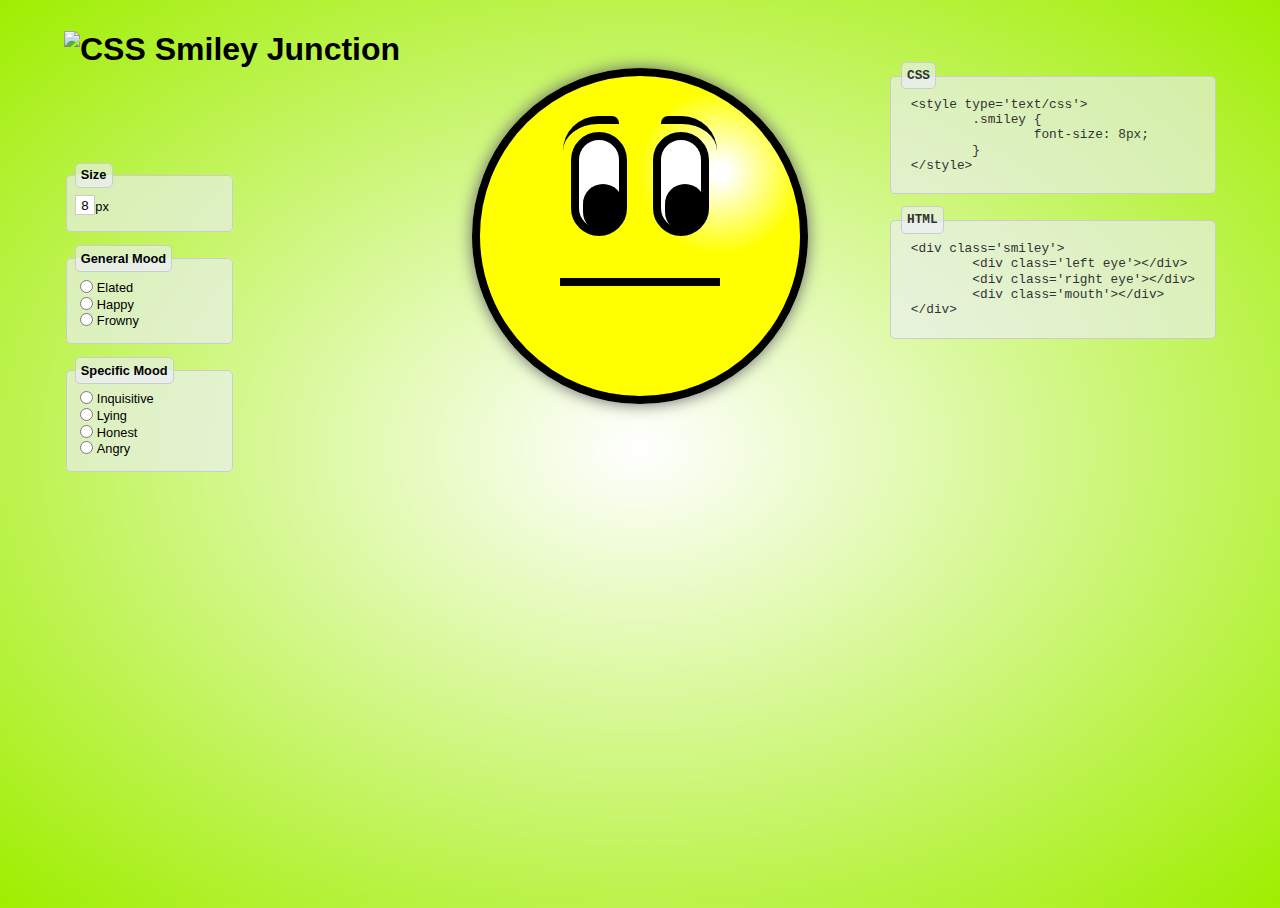
==== index.html @ 4c804ae4 "potential logo" ====
<!DOCTYPE html>
<html>
<head>

	<title>Smiley faces | wawjr3d</title>

	<meta charset="UTF-8" />
	<meta name="description" content="smileys" />
	<meta name="keywords" content="wawjr3d,@wawjr3d,#csssmileyjunction,csssmileyjunction" />
	<meta name="author" content="wawjr3d" /> 
	<link rel="canonical" href="http://www.csssmileyjunction.com/"> 
	<link rel="icon" type="image/png" href="/favicon.png">
	
	<meta name="description" content="All the smileys" />
	<meta name="keywords" content="wawjr3d, smiley, frowny, frowny face, css3" />

	<link href="/css/smileys.css" type="text/css" rel="stylesheet">
	<link href="/css/csssmileyjunction.css" type="text/css" rel="stylesheet">
</head>
<body>
	<h1><img src="/images/smiley-junction.jpg" alt="CSS Smiley Junction"></h1>

	<form class="pick-a-smiley">
		
		<fieldset class="size">
			<legend>Size</legend>
			<input type="text" name="size" value="8">px
		</fieldset>
		
		<fieldset>
			<legend>General Mood</legend>
			<input type="radio" id="mood-elated" name="mood" value="elated">
			<label for="mood-elated">Elated</label>
							
			<input type="radio" id="mood-happy" name="mood" value="happy">
			<label for="mood-happy">Happy</label>
			
			<input type="radio" id="mood-frowny" name="mood" value="frowny">
			<label for="mood-frowny">Frowny</label>
		</fieldset>
		
		<fieldset>
			<legend>Specific Mood</legend>
			
			<input type="radio" id="specific-inquisitive" name="specific" value="inquisitive">
			<label for="specific-inquisitive">Inquisitive</label>
			
			<input type="radio" id="specific-lying" name="specific" value="lying">
			<label for="specific-lying">Lying</label>
			
			<input type="radio" id="specific-honest" name="specific" value="honest">
			<label for="specific-honest">Honest</label>
			
			<input type="radio" id="specific-angry" name="specific" value="angry">
			<label for="specific-angry">Angry</label>
		</fieldset>
	</form>
	
	<div class="smiley">
		<div class="left eye"></div>
		<div class="right eye"></div>
		<div class="mouth"></div>
	</div>
	
	<div class="output">
		<pre class="css code"></pre>
		<pre class="html code"></pre>
	</div>

	<script type="text/javascript" src="/js/jquery-1.7.1.min.js"></script>
	<script type="text/javascript" src="/js/smileys.js"></script>
</body>
</html>
---- css/smileys.css ----
.smiley {
	display: inline-block;
	overflow: hidden;
	background: yellow;
	background: -webkit-radial-gradient(75% 30%, circle, #fff 1em, yellow 25%);
	background: -moz-radial-gradient(75% 30%, circle, #fff 1em, yellow 25%);
	font-size: 5px;
	text-align: center; 
	width: 40em;
	height: 40em;
	border: solid 1em #000;
	margin: auto;
	border-radius: 25em;
	-moz-box-shadow: 0 0 2em #666;
	-webkit-box-shadow: 0 0 2em #666;
	box-shadow: 0 0 2em #666;
}

.smiley * {
	display: inline-block;
}

.smiley .eye {
	position: relative;
	background: #FFF;
	color: #000;
	font: bold 1em/11em arial;
	width: 5em;
	height: 11em;
	margin-top: 7em;
	border: solid 1em #000;
	border-radius: 20em;
}

.smiley .eye:before {
	content: "eyebrow";
	position: absolute;
	top: -3em;
	overflow: hidden;
	background: transparent;
	color: #FFF;
	text-indent: -999em;
	width: 7em;
	height: 11em;
	border-top: solid 1em #000;
	border-radius: 20em;
}

.smiley .eye:after {
	content: "cornea";
	position: absolute;
	bottom: -.5em;
	left: .5em;
	overflow: hidden;
	background: #000;
	color: #000;
	text-indent: -999em;
	width: 5em;
	height: 5em;
	border-top: solid 1em #000;
	border-radius: 20em;
}

.smiley .left.eye {
	margin-right: 1.5em;
	margin-left: 11em;
}

.smiley .left.eye:before {
	left: -2em;
	border-radius: 25em 5em 20em 20em;
}

.smiley .right.eye {
	margin-left: 1.5em;
	margin-right: 11em;
}

.smiley .right.eye:before {
	right: -2em;
	border-radius: 5em 25em 20em 20em;
}

.smiley .mouth {
	width: 20em;
	height: 20em;
	margin-top: 5em;
	border-top: solid 1em #000;
}

.elated .mouth { 
	position: relative;
	overflow: hidden;
	width: 25em;
	height: 25em;
	margin-top: 2em;
	border-top: solid .5em #000;
}

.elated .mouth:after {
	content: " "; 
	position: absolute;
	top: -50%;
	left: 0;
	overflow: hidden;
	background: #ffffff; /* Old browsers */
	/* IE9 SVG, needs conditional override of 'filter' to 'none' */
	background: url([data-uri]);
	background: -moz-linear-gradient(left,  #ffffff 0%, #ffffff 4%, #000000 5%, #ffffff 6%, #ffffff 14%, #000000 15%, #ffffff 16%, #ffffff 24%, #000000 25%, #ffffff 26%, #ffffff 34%, #000000 35%, #ffffff 36%, #ffffff 44%, #000000 45%, #ffffff 46%, #ffffff 54%, #000000 55%, #ffffff 56%, #ffffff 64%, #000000 65%, #ffffff 66%, #ffffff 74%, #000000 75%, #ffffff 76%, #ffffff 84%, #000000 85%, #ffffff 86%, #ffffff 94%, #000000 95%, #ffffff 96%, #ffffff 100%); /* FF3.6+ */
	background: -webkit-gradient(linear, left top, right top, color-stop(0%,#ffffff), color-stop(4%,#ffffff), color-stop(5%,#000000), color-stop(6%,#ffffff), color-stop(14%,#ffffff), color-stop(15%,#000000), color-stop(16%,#ffffff), color-stop(24%,#ffffff), color-stop(25%,#000000), color-stop(26%,#ffffff), color-stop(34%,#ffffff), color-stop(35%,#000000), color-stop(36%,#ffffff), color-stop(44%,#ffffff), color-stop(45%,#000000), color-stop(46%,#ffffff), color-stop(54%,#ffffff), color-stop(55%,#000000), color-stop(56%,#ffffff), color-stop(64%,#ffffff), color-stop(65%,#000000), color-stop(66%,#ffffff), color-stop(74%,#ffffff), color-stop(75%,#000000), color-stop(76%,#ffffff), color-stop(84%,#ffffff), color-stop(85%,#000000), color-stop(86%,#ffffff), color-stop(94%,#ffffff), color-stop(95%,#000000), color-stop(96%,#ffffff), color-stop(100%,#ffffff)); /* Chrome,Safari4+ */
	background: -webkit-linear-gradient(left,  #ffffff 0%,#ffffff 4%,#000000 5%,#ffffff 6%,#ffffff 14%,#000000 15%,#ffffff 16%,#ffffff 24%,#000000 25%,#ffffff 26%,#ffffff 34%,#000000 35%,#ffffff 36%,#ffffff 44%,#000000 45%,#ffffff 46%,#ffffff 54%,#000000 55%,#ffffff 56%,#ffffff 64%,#000000 65%,#ffffff 66%,#ffffff 74%,#000000 75%,#ffffff 76%,#ffffff 84%,#000000 85%,#ffffff 86%,#ffffff 94%,#000000 95%,#ffffff 96%,#ffffff 100%); /* Chrome10+,Safari5.1+ */
	background: -o-linear-gradient(left,  #ffffff 0%,#ffffff 4%,#000000 5%,#ffffff 6%,#ffffff 14%,#000000 15%,#ffffff 16%,#ffffff 24%,#000000 25%,#ffffff 26%,#ffffff 34%,#000000 35%,#ffffff 36%,#ffffff 44%,#000000 45%,#ffffff 46%,#ffffff 54%,#000000 55%,#ffffff 56%,#ffffff 64%,#000000 65%,#ffffff 66%,#ffffff 74%,#000000 75%,#ffffff 76%,#ffffff 84%,#000000 85%,#ffffff 86%,#ffffff 94%,#000000 95%,#ffffff 96%,#ffffff 100%); /* Opera 11.10+ */
	background: -ms-linear-gradient(left,  #ffffff 0%,#ffffff 4%,#000000 5%,#ffffff 6%,#ffffff 14%,#000000 15%,#ffffff 16%,#ffffff 24%,#000000 25%,#ffffff 26%,#ffffff 34%,#000000 35%,#ffffff 36%,#ffffff 44%,#000000 45%,#ffffff 46%,#ffffff 54%,#000000 55%,#ffffff 56%,#ffffff 64%,#000000 65%,#ffffff 66%,#ffffff 74%,#000000 75%,#ffffff 76%,#ffffff 84%,#000000 85%,#ffffff 86%,#ffffff 94%,#000000 95%,#ffffff 96%,#ffffff 100%); /* IE10+ */
	background: linear-gradient(left,  #ffffff 0%,#ffffff 4%,#000000 5%,#ffffff 6%,#ffffff 14%,#000000 15%,#ffffff 16%,#ffffff 24%,#000000 25%,#ffffff 26%,#ffffff 34%,#000000 35%,#ffffff 36%,#ffffff 44%,#000000 45%,#ffffff 46%,#ffffff 54%,#000000 55%,#ffffff 56%,#ffffff 64%,#000000 65%,#ffffff 66%,#ffffff 74%,#000000 75%,#ffffff 76%,#ffffff 84%,#000000 85%,#ffffff 86%,#ffffff 94%,#000000 95%,#ffffff 96%,#ffffff 100%); /* W3C */
	word-spacing: 2em;
	text-align: center;
	width: 100%;
	height: 80%;
	padding-top: 20%;
	border-bottom: solid .5em #000;
	border-radius: 20em;
}

.happy .mouth:before {
	content: "left dimple";
	position: absolute;
	bottom: 25%;
	left: -1.5em;
	text-indent: -9999em;
	width: 4em;
	height: 3em;
	border-top: solid .5em #000;
	-ms-transform: rotate(-20deg);
	-moz-transform: rotate(-20deg);
	-webkit-transform: rotate(-20deg);
	transform: rotate(-20deg);
}

.happy .mouth {
	position: relative;
	width: 21em;
	height: 20em;
	margin-top: -9em;
	border-top: 0 none;
	border-bottom: solid 1em #000;
	border-radius: 25em;
}

.happy .mouth:after {
	content: "right dimple";
	position: absolute;
	bottom: 25%;
	right: -1.5em; 
	text-indent: -9999em;
	width: 4em;
	height: 3em;
	border-top: solid .5em #000;
	-ms-transform: rotate(20deg);
	-moz-transform: rotate(20deg);
	-webkit-transform: rotate(20deg);
	transform: rotate(20deg);
}

.frowny .mouth {
	width: 20em;
	height: 20em;
	margin-top: 5em;
	border-top: solid 1em #000;
	border-radius: 5em 8em 8em;
}

.inquisitive .left.eye:before {
	top: -6em;	
}

.lying .eye:after {
	top: -.5em;
}

.honest .eye:after {
	left: -.5em;
	right: auto;
}

.angry .left.eye:before {
	-ms-transform: rotate(10deg);
	-moz-transform: rotate(10deg);
	-webkit-transform: rotate(10deg);
	transform: rotate(10deg);
	border-radius: 0;
}

.angry .right.eye:before {
	-ms-transform: rotate(-10deg);
	-moz-transform: rotate(-10deg);
	-webkit-transform: rotate(-10deg);
	transform: rotate(-10deg);
	border-radius: 0;
}
---- css/csssmileyjunction.css ----
body,
html {
	height: 100%;	
}

body {
	background: #ffffff; /* Old browsers */
	/* IE9 SVG, needs conditional override of 'filter' to 'none' */
	background: url([data-uri]);
	background: -moz-radial-gradient(center, ellipse cover,  #ffffff 0%, #9fee00 100%); /* FF3.6+ */
	background: -webkit-gradient(radial, center center, 0px, center center, 100%, color-stop(0%,#ffffff), color-stop(100%,#9fee00)); /* Chrome,Safari4+ */
	background: -webkit-radial-gradient(center, ellipse cover,  #ffffff 0%,#9fee00 100%); /* Chrome10+,Safari5.1+ */
	background: -o-radial-gradient(center, ellipse cover,  #ffffff 0%,#9fee00 100%); /* Opera 12+ */
	background: -ms-radial-gradient(center, ellipse cover,  #ffffff 0%,#9fee00 100%); /* IE10+ */
	background: radial-gradient(center, ellipse cover,  #ffffff 0%,#9fee00 100%); /* W3C */
	filter: progid:DXImageTransform.Microsoft.gradient( startColorstr='#ffffff', endColorstr='#9fee00',GradientType=1 ); /* IE6-8 fallback on horizontal gradient */
	font: normal 16px sans-serif;
	text-align: center;
}

h1 {
	position: absolute;
	top: 10px;
	left: 5%;
	z-index: 1;	
}

form {
	position: absolute;
	top: 150px;
	left: 5%;
	text-align: left;
	z-index: 1;
}

input {
	clear: left;
	float: left;	
}

input[type=radio] {
	margin: 0 0 0 .4em;
	padding: 0;
	cursor: pointer;
}

label {
	float: left;	
	line-height: 1.3em;
	padding-left: .3em;
	cursor: pointer;
}

fieldset,
legend,
pre,
pre:before {
	background: #EEF;
	background: rgba(238, 238, 255, .6);
	border: solid 1px #CCC;
	border-radius: 5px;
	-moz-transition: all .2s ease;
	-webkit-transition: all .2s ease;	
	transition: all .2s ease;
}

fieldset:hover,
fieldset:hover legend,
pre:hover,
pre:hover:before {
	background: rgba(238, 238, 255, .9);
}

fieldset {
	clear: left;
	float: left;
	font-size: .8em;
	width: 150px;
	padding: .6em .6em 1em;
	margin-top: 1em;
}

fieldset.size {
	line-height: 1.8em;	
}

fieldset.size legend {
	line-height: 1em;	
}

input[name=size] {
	display: inline-block;
	text-align: center;
	width: 1.2em;
	padding: .1em;
	border: solid 1px #CCC;
}

legend {
	font-weight: bold;
	padding: .4em;	
}

.smiley {
	display: block;	
	position: relative;
	top: 60px;
	margin: 0 auto;
	z-index: 0;
}

.output {
	position: absolute;
	top: 50px;
	right: 5%;
	text-align: left;
	z-index: 1;
}

pre {
	display: block;
	position: relative;
	color: #333;
	font-size: .8em;
	line-height: 1.2em;
	min-width: 220px;
	margin-top: 2em;
	padding: 20px;
}

pre:before {
	position: absolute;	
	top: -15px;
	left: 10px;
	font-weight: bold;
	padding: .4em;	
}

pre.css:before {
	content: "CSS";
}

pre.html:before {
	content: "HTML";
}
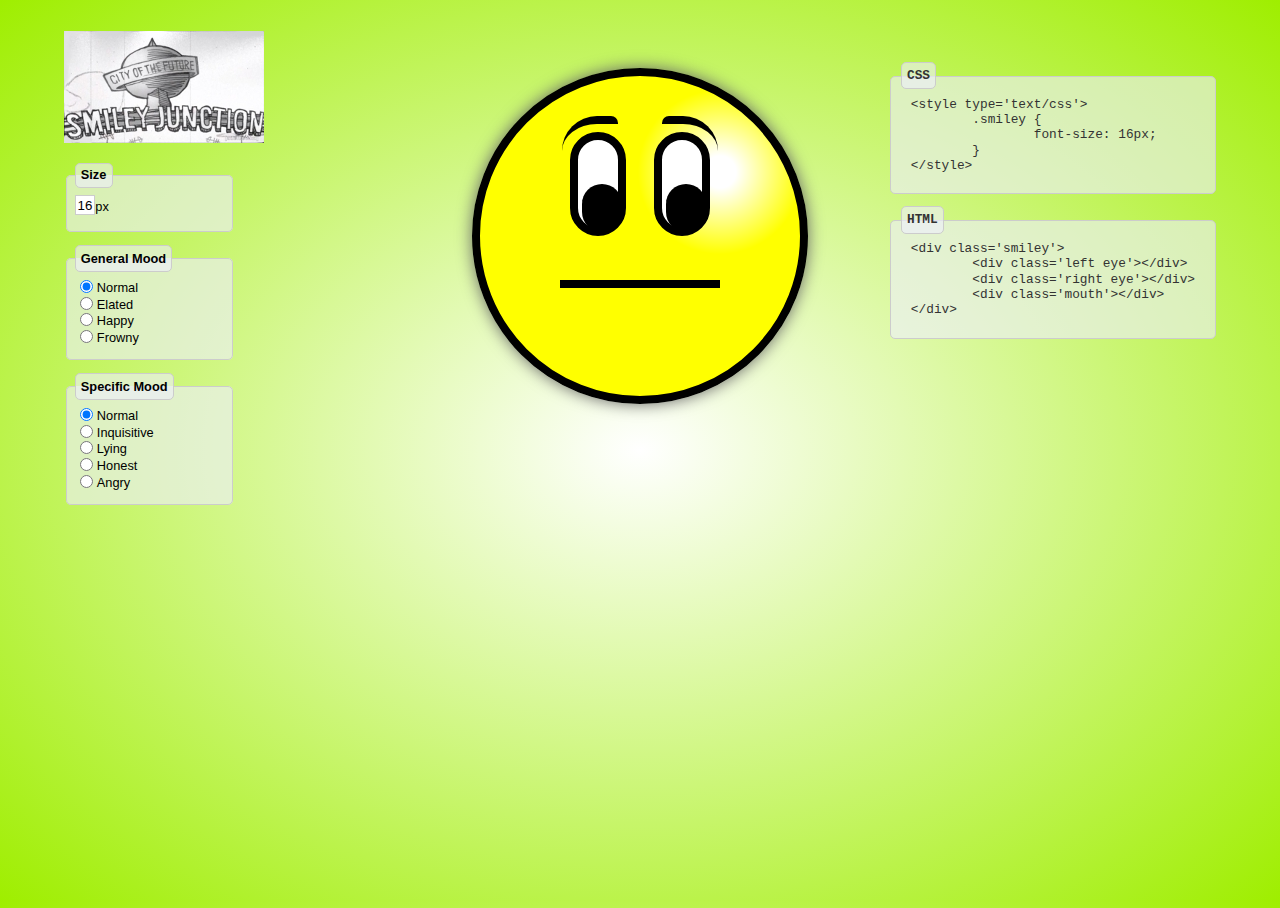
==== commit 2f1f26f2: "half the size of smileys, start a coming soon page" ====
--- a/index.html
+++ b/index.html
@@ -24,11 +24,14 @@
 		
 		<fieldset class="size">
 			<legend>Size</legend>
-			<input type="text" name="size" value="8">px
+			<input type="text" name="size" value="16">px
 		</fieldset>
 		
 		<fieldset>
 			<legend>General Mood</legend>
+			<input type="radio" id="mood-normal" name="mood" value="" checked="checked">
+			<label for="mood-normal">Normal</label>
+			
 			<input type="radio" id="mood-elated" name="mood" value="elated">
 			<label for="mood-elated">Elated</label>
 							
@@ -42,6 +45,9 @@
 		<fieldset>
 			<legend>Specific Mood</legend>
 			
+			<input type="radio" id="specific-normal" name="specific" value="" checked="checked">
+			<label for="specific-normal">Normal</label>
+						
 			<input type="radio" id="specific-inquisitive" name="specific" value="inquisitive">
 			<label for="specific-inquisitive">Inquisitive</label>
 			
--- a/css/smileys.css
+++ b/css/smileys.css
@@ -6,14 +6,14 @@
 	background: -moz-radial-gradient(75% 30%, circle, #fff 1em, yellow 25%);
 	font-size: 5px;
 	text-align: center; 
-	width: 40em;
-	height: 40em;
-	border: solid 1em #000;
+	width: 20em;
+	height: 20em;
+	border: solid .5em #000;
 	margin: auto;
-	border-radius: 25em;
-	-moz-box-shadow: 0 0 2em #666;
-	-webkit-box-shadow: 0 0 2em #666;
-	box-shadow: 0 0 2em #666;
+	border-radius: 12.5em;
+	-moz-box-shadow: 0 0 1em #666;
+	-webkit-box-shadow: 0 0 1em #666;
+	box-shadow: 0 0 1em #666;
 }
 
 .smiley * {
@@ -24,77 +24,78 @@
 	position: relative;
 	background: #FFF;
 	color: #000;
-	font: bold 1em/11em arial;
-	width: 5em;
-	height: 11em;
-	margin-top: 7em;
-	border: solid 1em #000;
-	border-radius: 20em;
+	font: bold 1em/5.5em arial;
+	width: 2.5em;
+	height: 5.5em;
+	margin-top: 3.5em;
+	border: solid .5em #000;
+	border-radius: 10em;
 }
 
 .smiley .eye:before {
 	content: "eyebrow";
 	position: absolute;
-	top: -3em;
+	top: -1.5em;
 	overflow: hidden;
 	background: transparent;
 	color: #FFF;
 	text-indent: -999em;
-	width: 7em;
-	height: 11em;
-	border-top: solid 1em #000;
-	border-radius: 20em;
+	width: 3.5em;
+	height: 5.5em;
+	border-top: solid .5em #000;
+	border-radius: 10em;
 }
 
 .smiley .eye:after {
 	content: "cornea";
 	position: absolute;
-	bottom: -.5em;
-	left: .5em;
+	bottom: -.25em;
+	left: .25em;
 	overflow: hidden;
 	background: #000;
 	color: #000;
 	text-indent: -999em;
-	width: 5em;
-	height: 5em;
-	border-top: solid 1em #000;
-	border-radius: 20em;
+	width: 2.5em;
+	height: 2.5em;
+	border-top: solid .5em #000;
+	border-radius: 10em;
 }
 
 .smiley .left.eye {
-	margin-right: 1.5em;
-	margin-left: 11em;
+	margin-right: .75em;
+	margin-left: 5.5em;
 }
 
 .smiley .left.eye:before {
-	left: -2em;
-	border-radius: 25em 5em 20em 20em;
+	left: -1em;
+	border-radius: 12.5em 2.5em 10em 10em;
 }
 
 .smiley .right.eye {
-	margin-left: 1.5em;
-	margin-right: 11em;
+	margin-left: .75em;
+	margin-right: 5.5em;
 }
 
 .smiley .right.eye:before {
-	right: -2em;
-	border-radius: 5em 25em 20em 20em;
+	right: -1em;
+	border-radius: 2.5em 12.5em 10em 10em;
 }
 
 .smiley .mouth {
-	width: 20em;
-	height: 20em;
-	margin-top: 5em;
-	border-top: solid 1em #000;
+	line-height: .5em;
+	width: 10em;
+	height: 10em;
+	margin-top: 2.5em;
+	border-top: solid .5em #000;
 }
 
 .elated .mouth { 
 	position: relative;
 	overflow: hidden;
-	width: 25em;
-	height: 25em;
-	margin-top: 2em;
-	border-top: solid .5em #000;
+	width: 12.5em;
+	height: 12.5em;
+	margin-top: 1em;
+	border-top: solid .25em #000;
 }
 
 .elated .mouth:after {
@@ -112,24 +113,24 @@
 	background: -o-linear-gradient(left,  #ffffff 0%,#ffffff 4%,#000000 5%,#ffffff 6%,#ffffff 14%,#000000 15%,#ffffff 16%,#ffffff 24%,#000000 25%,#ffffff 26%,#ffffff 34%,#000000 35%,#ffffff 36%,#ffffff 44%,#000000 45%,#ffffff 46%,#ffffff 54%,#000000 55%,#ffffff 56%,#ffffff 64%,#000000 65%,#ffffff 66%,#ffffff 74%,#000000 75%,#ffffff 76%,#ffffff 84%,#000000 85%,#ffffff 86%,#ffffff 94%,#000000 95%,#ffffff 96%,#ffffff 100%); /* Opera 11.10+ */
 	background: -ms-linear-gradient(left,  #ffffff 0%,#ffffff 4%,#000000 5%,#ffffff 6%,#ffffff 14%,#000000 15%,#ffffff 16%,#ffffff 24%,#000000 25%,#ffffff 26%,#ffffff 34%,#000000 35%,#ffffff 36%,#ffffff 44%,#000000 45%,#ffffff 46%,#ffffff 54%,#000000 55%,#ffffff 56%,#ffffff 64%,#000000 65%,#ffffff 66%,#ffffff 74%,#000000 75%,#ffffff 76%,#ffffff 84%,#000000 85%,#ffffff 86%,#ffffff 94%,#000000 95%,#ffffff 96%,#ffffff 100%); /* IE10+ */
 	background: linear-gradient(left,  #ffffff 0%,#ffffff 4%,#000000 5%,#ffffff 6%,#ffffff 14%,#000000 15%,#ffffff 16%,#ffffff 24%,#000000 25%,#ffffff 26%,#ffffff 34%,#000000 35%,#ffffff 36%,#ffffff 44%,#000000 45%,#ffffff 46%,#ffffff 54%,#000000 55%,#ffffff 56%,#ffffff 64%,#000000 65%,#ffffff 66%,#ffffff 74%,#000000 75%,#ffffff 76%,#ffffff 84%,#000000 85%,#ffffff 86%,#ffffff 94%,#000000 95%,#ffffff 96%,#ffffff 100%); /* W3C */
-	word-spacing: 2em;
+	word-spacing: 1em;
 	text-align: center;
 	width: 100%;
 	height: 80%;
 	padding-top: 20%;
-	border-bottom: solid .5em #000;
-	border-radius: 20em;
+	border-bottom: solid .25em #000;
+	border-radius: 10em;
 }
 
 .happy .mouth:before {
 	content: "left dimple";
 	position: absolute;
 	bottom: 25%;
-	left: -1.5em;
+	left: -.75em;
 	text-indent: -9999em;
-	width: 4em;
-	height: 3em;
-	border-top: solid .5em #000;
+	width: 2em;
+	height: 1.5em;
+	border-top: solid .25em #000;
 	-ms-transform: rotate(-20deg);
 	-moz-transform: rotate(-20deg);
 	-webkit-transform: rotate(-20deg);
@@ -138,23 +139,23 @@
 
 .happy .mouth {
 	position: relative;
-	width: 21em;
-	height: 20em;
-	margin-top: -9em;
+	width: 10em;
+	height: 10em;
+	margin-top: -4.5em;
 	border-top: 0 none;
-	border-bottom: solid 1em #000;
-	border-radius: 25em;
+	border-bottom: solid .5em #000;
+	border-radius: 12.5em;
 }
 
 .happy .mouth:after {
 	content: "right dimple";
 	position: absolute;
 	bottom: 25%;
-	right: -1.5em; 
+	right: -.75em; 
 	text-indent: -9999em;
-	width: 4em;
-	height: 3em;
-	border-top: solid .5em #000;
+	width: 2em;
+	height: 1.5em;
+	border-top: solid .25em #000;
 	-ms-transform: rotate(20deg);
 	-moz-transform: rotate(20deg);
 	-webkit-transform: rotate(20deg);
@@ -162,23 +163,23 @@
 }
 
 .frowny .mouth {
-	width: 20em;
-	height: 20em;
-	margin-top: 5em;
-	border-top: solid 1em #000;
-	border-radius: 5em 8em 8em;
+	width: 10em;
+	height: 10em;
+	margin-top: 2.5em;
+	border-top: solid .5em #000;
+	border-radius: 2.5em 4em 4em;
 }
 
 .inquisitive .left.eye:before {
-	top: -6em;	
+	top: -3em;	
 }
 
 .lying .eye:after {
-	top: -.5em;
+	top: -.25em;
 }
 
 .honest .eye:after {
-	left: -.5em;
+	left: -.25em;
 	right: auto;
 }
 
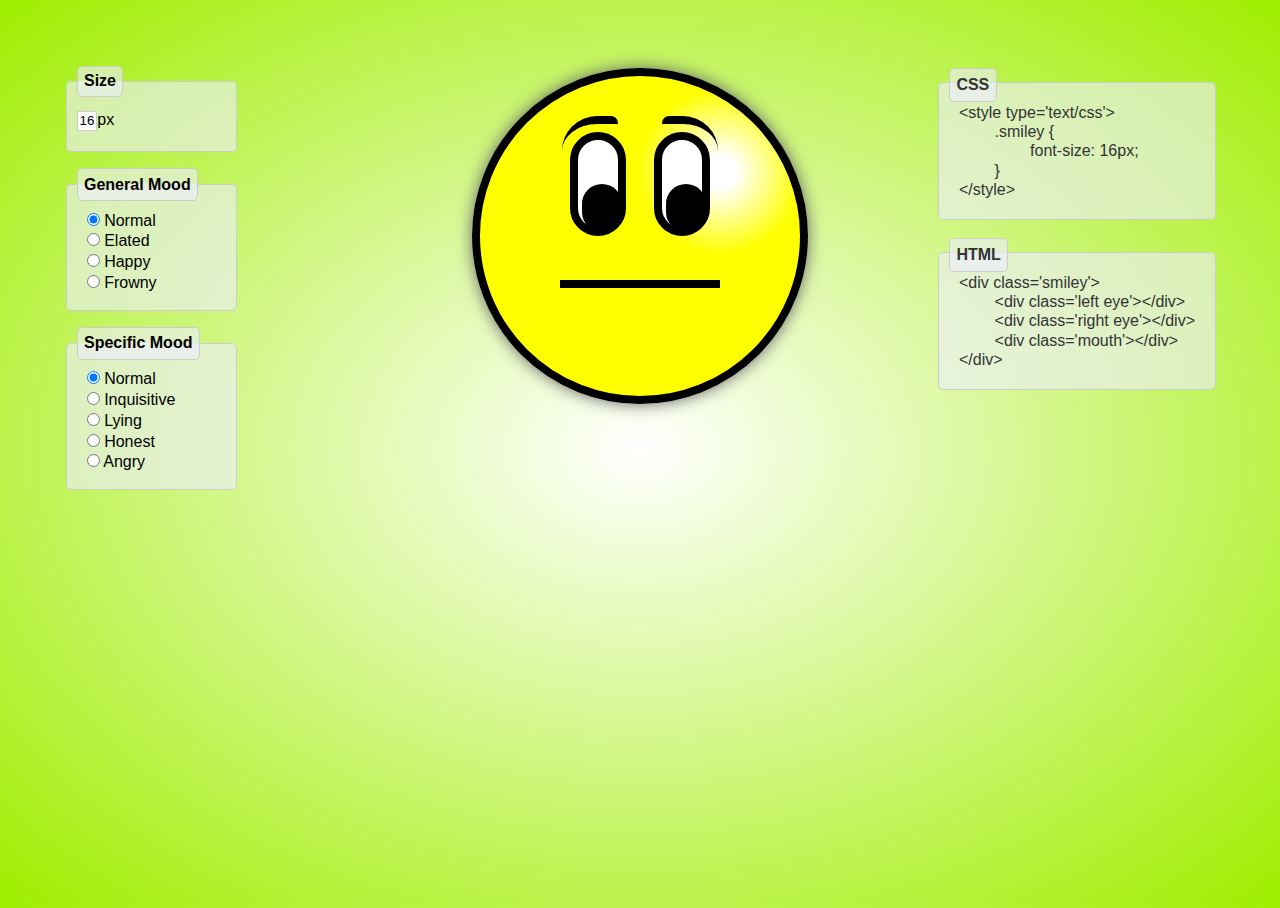
==== commit 02f6a34e: "replace pre tag with css pre and code tags, kill logo, use em font-size" ====
--- a/index.html
+++ b/index.html
@@ -14,14 +14,11 @@
 	<meta name="description" content="All the smileys" />
 	<meta name="keywords" content="wawjr3d, smiley, frowny, frowny face, css3" />
 
-	<link href="/css/smileys.css" type="text/css" rel="stylesheet">
-	<link href="/css/csssmileyjunction.css" type="text/css" rel="stylesheet">
+	<link href="css/smileys.css" type="text/css" rel="stylesheet">
+	<link href="css/csssmileyjunction.css" type="text/css" rel="stylesheet">
 </head>
 <body>
-	<h1><img src="/images/smiley-junction.jpg" alt="CSS Smiley Junction"></h1>
-
 	<form class="pick-a-smiley">
-		
 		<fieldset class="size">
 			<legend>Size</legend>
 			<input type="text" name="size" value="16">px
@@ -29,36 +26,46 @@
 		
 		<fieldset>
 			<legend>General Mood</legend>
-			<input type="radio" id="mood-normal" name="mood" value="" checked="checked">
-			<label for="mood-normal">Normal</label>
 			
-			<input type="radio" id="mood-elated" name="mood" value="elated">
-			<label for="mood-elated">Elated</label>
-							
-			<input type="radio" id="mood-happy" name="mood" value="happy">
-			<label for="mood-happy">Happy</label>
+			<label>
+				<input type="radio" id="mood-normal" name="mood" value="" checked="checked"> Normal
+			</label>
 			
-			<input type="radio" id="mood-frowny" name="mood" value="frowny">
-			<label for="mood-frowny">Frowny</label>
+			<label>
+				<input type="radio" id="mood-elated" name="mood" value="elated"> Elated
+			</label>
+			
+			<label>
+				<input type="radio" id="mood-happy" name="mood" value="happy"> Happy
+			</label>
+
+			<label>
+				<input type="radio" id="mood-frowny" name="mood" value="frowny"> Frowny
+			</label>
 		</fieldset>
 		
 		<fieldset>
 			<legend>Specific Mood</legend>
 			
-			<input type="radio" id="specific-normal" name="specific" value="" checked="checked">
-			<label for="specific-normal">Normal</label>
-						
-			<input type="radio" id="specific-inquisitive" name="specific" value="inquisitive">
-			<label for="specific-inquisitive">Inquisitive</label>
+			<label>
+				<input type="radio" id="specific-normal" name="specific" value="" checked="checked"> Normal			
+			</label>
+
+			<label>
+				<input type="radio" id="specific-inquisitive" name="specific" value="inquisitive"> Inquisitive
+			</label>
 			
-			<input type="radio" id="specific-lying" name="specific" value="lying">
-			<label for="specific-lying">Lying</label>
+			<label>
+				<input type="radio" id="specific-lying" name="specific" value="lying"> Lying
+			</label>
 			
-			<input type="radio" id="specific-honest" name="specific" value="honest">
-			<label for="specific-honest">Honest</label>
+			<label>
+				<input type="radio" id="specific-honest" name="specific" value="honest"> Honest
+			</label>
 			
-			<input type="radio" id="specific-angry" name="specific" value="angry">
-			<label for="specific-angry">Angry</label>
+			<label>
+				<input type="radio" id="specific-angry" name="specific" value="angry"> Angry
+			</label>
 		</fieldset>
 	</form>
 	
@@ -69,11 +76,11 @@
 	</div>
 	
 	<div class="output">
-		<pre class="css code"></pre>
-		<pre class="html code"></pre>
+		<code class="css"></code>
+		<code class="html"></code>
 	</div>
 
-	<script type="text/javascript" src="/js/jquery-1.7.1.min.js"></script>
-	<script type="text/javascript" src="/js/smileys.js"></script>
+	<script type="text/javascript" src="js/jquery-1.7.1.min.js"></script>
+	<script type="text/javascript" src="js/smileys.js"></script>
 </body>
 </html>--- a/css/csssmileyjunction.css
+++ b/css/csssmileyjunction.css
@@ -14,7 +14,7 @@
 	background: -ms-radial-gradient(center, ellipse cover,  #ffffff 0%,#9fee00 100%); /* IE10+ */
 	background: radial-gradient(center, ellipse cover,  #ffffff 0%,#9fee00 100%); /* W3C */
 	filter: progid:DXImageTransform.Microsoft.gradient( startColorstr='#ffffff', endColorstr='#9fee00',GradientType=1 ); /* IE6-8 fallback on horizontal gradient */
-	font: normal 16px sans-serif;
+	font: normal 1em sans-serif;
 	text-align: center;
 }
 
@@ -27,15 +27,17 @@
 
 form {
 	position: absolute;
-	top: 150px;
+	top: 50px;
 	left: 5%;
 	text-align: left;
 	z-index: 1;
 }
 
-input {
-	clear: left;
-	float: left;	
+label {	
+	display: block;
+	line-height: 1.3em;
+	padding-left: .3em;
+	cursor: pointer;
 }
 
 input[type=radio] {
@@ -44,17 +46,10 @@
 	cursor: pointer;
 }
 
-label {
-	float: left;	
-	line-height: 1.3em;
-	padding-left: .3em;
-	cursor: pointer;
-}
-
 fieldset,
 legend,
-pre,
-pre:before {
+code,
+code:before {
 	background: #EEF;
 	background: rgba(238, 238, 255, .6);
 	border: solid 1px #CCC;
@@ -66,15 +61,14 @@
 
 fieldset:hover,
 fieldset:hover legend,
-pre:hover,
-pre:hover:before {
+code:hover,
+code:hover:before {
 	background: rgba(238, 238, 255, .9);
 }
 
 fieldset {
 	clear: left;
 	float: left;
-	font-size: .8em;
 	width: 150px;
 	padding: .6em .6em 1em;
 	margin-top: 1em;
@@ -117,18 +111,18 @@
 	z-index: 1;
 }
 
-pre {
+code {
 	display: block;
 	position: relative;
 	color: #333;
-	font-size: .8em;
-	line-height: 1.2em;
+	font: normal 1em/1.2em sans-serif;
+	white-space: pre;
 	min-width: 220px;
 	margin-top: 2em;
 	padding: 20px;
 }
 
-pre:before {
+code:before {
 	position: absolute;	
 	top: -15px;
 	left: 10px;
@@ -136,10 +130,10 @@
 	padding: .4em;	
 }
 
-pre.css:before {
+code.css:before {
 	content: "CSS";
 }
 
-pre.html:before {
+code.html:before {
 	content: "HTML";
 }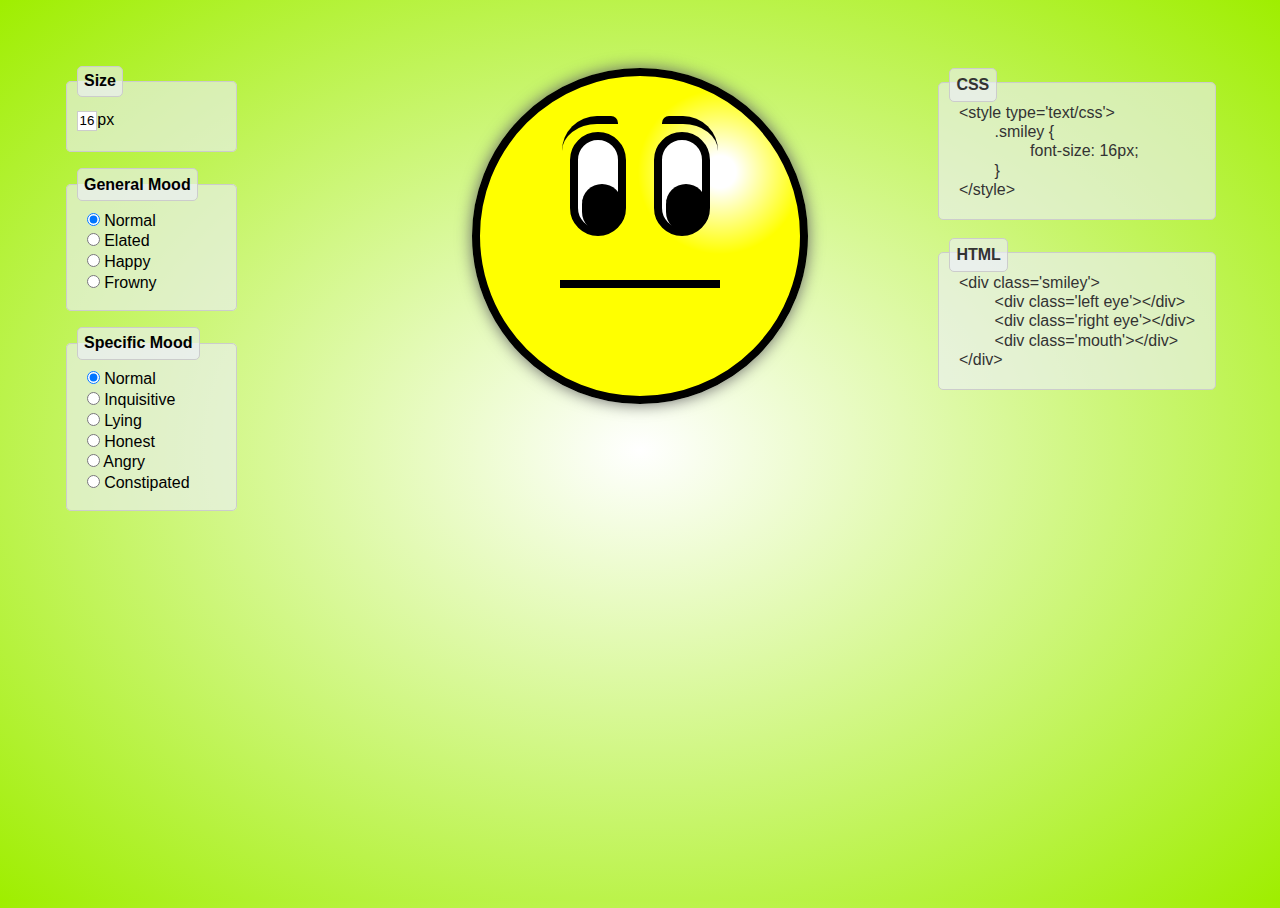
==== commit 0bc09536: "constipation" ====
--- a/index.html
+++ b/index.html
@@ -66,6 +66,10 @@
 			<label>
 				<input type="radio" id="specific-angry" name="specific" value="angry"> Angry
 			</label>
+			
+			<label>
+				<input type="radio" id="specific-constipated" name="specific" value="constipated"> Constipated
+			</label>
 		</fieldset>
 	</form>
 	
--- a/css/smileys.css
+++ b/css/smileys.css
@@ -197,4 +197,43 @@
 	-webkit-transform: rotate(-10deg);
 	transform: rotate(-10deg);
 	border-radius: 0;
+}
+
+.constipated .eye {
+	width: 4em;
+	height: 0;
+	margin-top: 8em;
+	border-width: .5em 0 0;
+	border-radius: 0;
+}
+
+.constipated .eye:before {
+	top: -1.5em;
+	height: 0;
+}
+
+.constipated .left.eye {
+	margin-left: 4em;
+}
+
+.constipated .left.eye:before {
+	left: 0;
+	border-radius: 0;
+	-ms-transform: rotate(30deg);
+	-moz-transform: rotate(30deg);
+	-webkit-transform: rotate(30deg);
+	transform: rotate(30deg);
+}
+
+.constipated .right.eye:before {
+	right: 0;
+	border-radius: 0;
+	-ms-transform: rotate(-30deg);
+	-moz-transform: rotate(-30deg);
+	-webkit-transform: rotate(-30deg);
+	transform: rotate(-30deg);
+}
+
+.constipated .eye:after {
+	display: none;
 }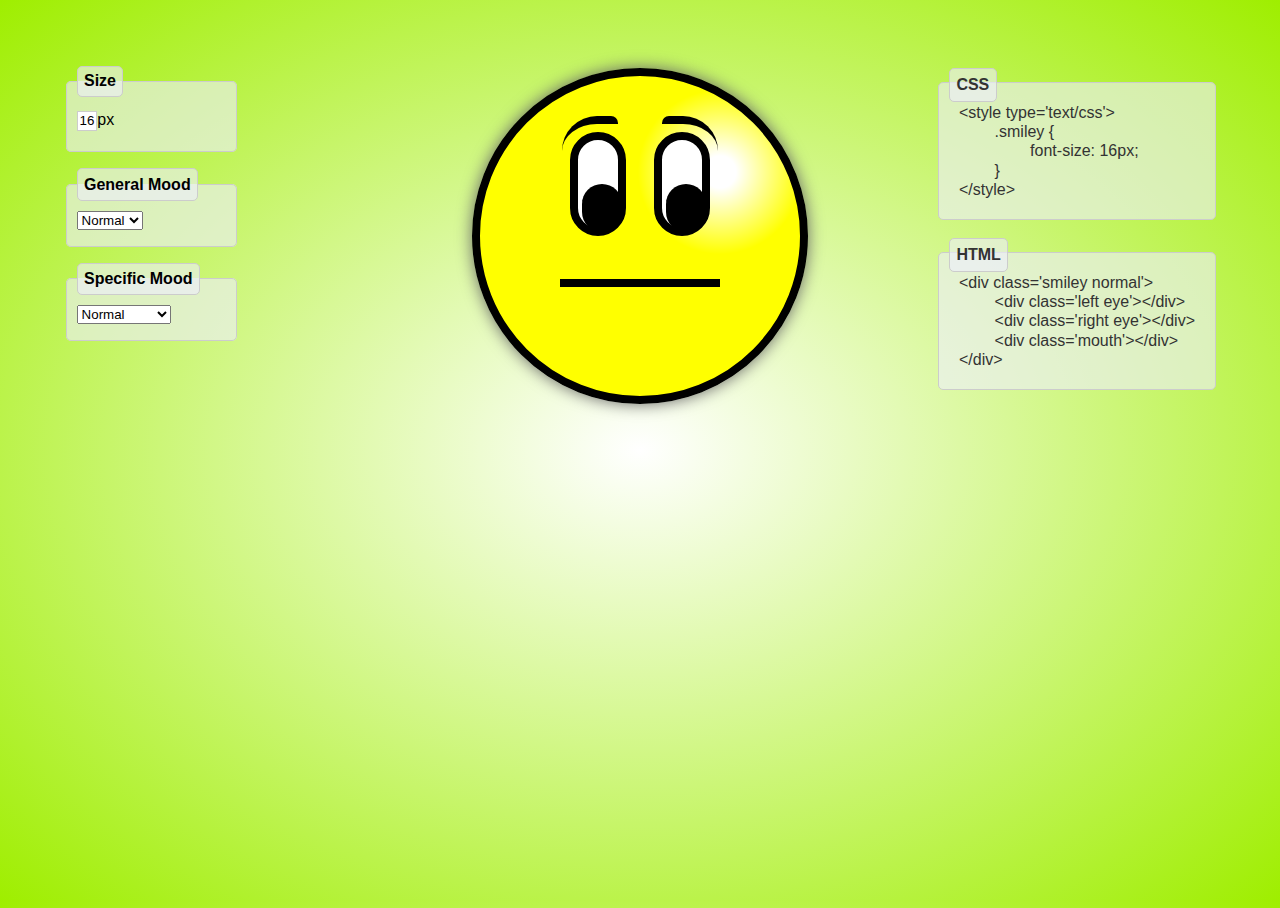
==== commit f2187472: "convert radios to selects" ====
--- a/index.html
+++ b/index.html
@@ -27,49 +27,26 @@
 		<fieldset>
 			<legend>General Mood</legend>
 			
-			<label>
-				<input type="radio" id="mood-normal" name="mood" value="" checked="checked"> Normal
-			</label>
-			
-			<label>
-				<input type="radio" id="mood-elated" name="mood" value="elated"> Elated
-			</label>
-			
-			<label>
-				<input type="radio" id="mood-happy" name="mood" value="happy"> Happy
-			</label>
-
-			<label>
-				<input type="radio" id="mood-frowny" name="mood" value="frowny"> Frowny
-			</label>
+			<select name="mood">
+				<option value="normal" selected="selected">Normal</option>
+				<option value="elated">Elated</option>
+				<option value="happy">Happy</option>
+				<option value="frowny">Frowny</option>
+			</select>
 		</fieldset>
 		
 		<fieldset>
 			<legend>Specific Mood</legend>
 			
-			<label>
-				<input type="radio" id="specific-normal" name="specific" value="" checked="checked"> Normal			
-			</label>
+			<select name="specific">
+				<option value="normal" selected="selected">Normal</option>
+				<option value="inquisitive">Inquisitive</option>
+				<option value="lying">Lying</option>
+				<option value="honest">Honest</option>
+				<option value="angry">Angry</option>
+				<option value="constipated">Constipated</option>
+			</select>
 
-			<label>
-				<input type="radio" id="specific-inquisitive" name="specific" value="inquisitive"> Inquisitive
-			</label>
-			
-			<label>
-				<input type="radio" id="specific-lying" name="specific" value="lying"> Lying
-			</label>
-			
-			<label>
-				<input type="radio" id="specific-honest" name="specific" value="honest"> Honest
-			</label>
-			
-			<label>
-				<input type="radio" id="specific-angry" name="specific" value="angry"> Angry
-			</label>
-			
-			<label>
-				<input type="radio" id="specific-constipated" name="specific" value="constipated"> Constipated
-			</label>
 		</fieldset>
 	</form>
 	
--- a/css/smileys.css
+++ b/css/smileys.css
@@ -5,6 +5,8 @@
 	background: -webkit-radial-gradient(75% 30%, circle, #fff 1em, yellow 25%);
 	background: -moz-radial-gradient(75% 30%, circle, #fff 1em, yellow 25%);
 	font-size: 5px;
+	word-spacing: 0;
+	line-height: 1em;
 	text-align: center; 
 	width: 20em;
 	height: 20em;
@@ -184,18 +186,18 @@
 }
 
 .angry .left.eye:before {
-	-ms-transform: rotate(10deg);
-	-moz-transform: rotate(10deg);
-	-webkit-transform: rotate(10deg);
-	transform: rotate(10deg);
+	-ms-transform: rotate(15deg);
+	-moz-transform: rotate(15deg);
+	-webkit-transform: rotate(15deg);
+	transform: rotate(15deg);
 	border-radius: 0;
 }
 
 .angry .right.eye:before {
-	-ms-transform: rotate(-10deg);
-	-moz-transform: rotate(-10deg);
-	-webkit-transform: rotate(-10deg);
-	transform: rotate(-10deg);
+	-ms-transform: rotate(-15deg);
+	-moz-transform: rotate(-15deg);
+	-webkit-transform: rotate(-15deg);
+	transform: rotate(-15deg);
 	border-radius: 0;
 }
 
--- a/css/csssmileyjunction.css
+++ b/css/csssmileyjunction.css
@@ -8,7 +8,7 @@
 	/* IE9 SVG, needs conditional override of 'filter' to 'none' */
 	background: url([data-uri]);
 	background: -moz-radial-gradient(center, ellipse cover,  #ffffff 0%, #9fee00 100%); /* FF3.6+ */
-	background: -webkit-gradient(radial, center center, 0px, center center, 100%, color-stop(0%,#ffffff), color-stop(100%,#9fee00)); /* Chrome,Safari4+ */
+	background: -webkit-gradient(radial, center center, 0, center center, 500, color-stop(0%,#ffffff), color-stop(100%,#9fee00)); /* Chrome,Safari4+ */
 	background: -webkit-radial-gradient(center, ellipse cover,  #ffffff 0%,#9fee00 100%); /* Chrome10+,Safari5.1+ */
 	background: -o-radial-gradient(center, ellipse cover,  #ffffff 0%,#9fee00 100%); /* Opera 12+ */
 	background: -ms-radial-gradient(center, ellipse cover,  #ffffff 0%,#9fee00 100%); /* IE10+ */
@@ -16,13 +16,6 @@
 	filter: progid:DXImageTransform.Microsoft.gradient( startColorstr='#ffffff', endColorstr='#9fee00',GradientType=1 ); /* IE6-8 fallback on horizontal gradient */
 	font: normal 1em sans-serif;
 	text-align: center;
-}
-
-h1 {
-	position: absolute;
-	top: 10px;
-	left: 5%;
-	z-index: 1;	
 }
 
 form {
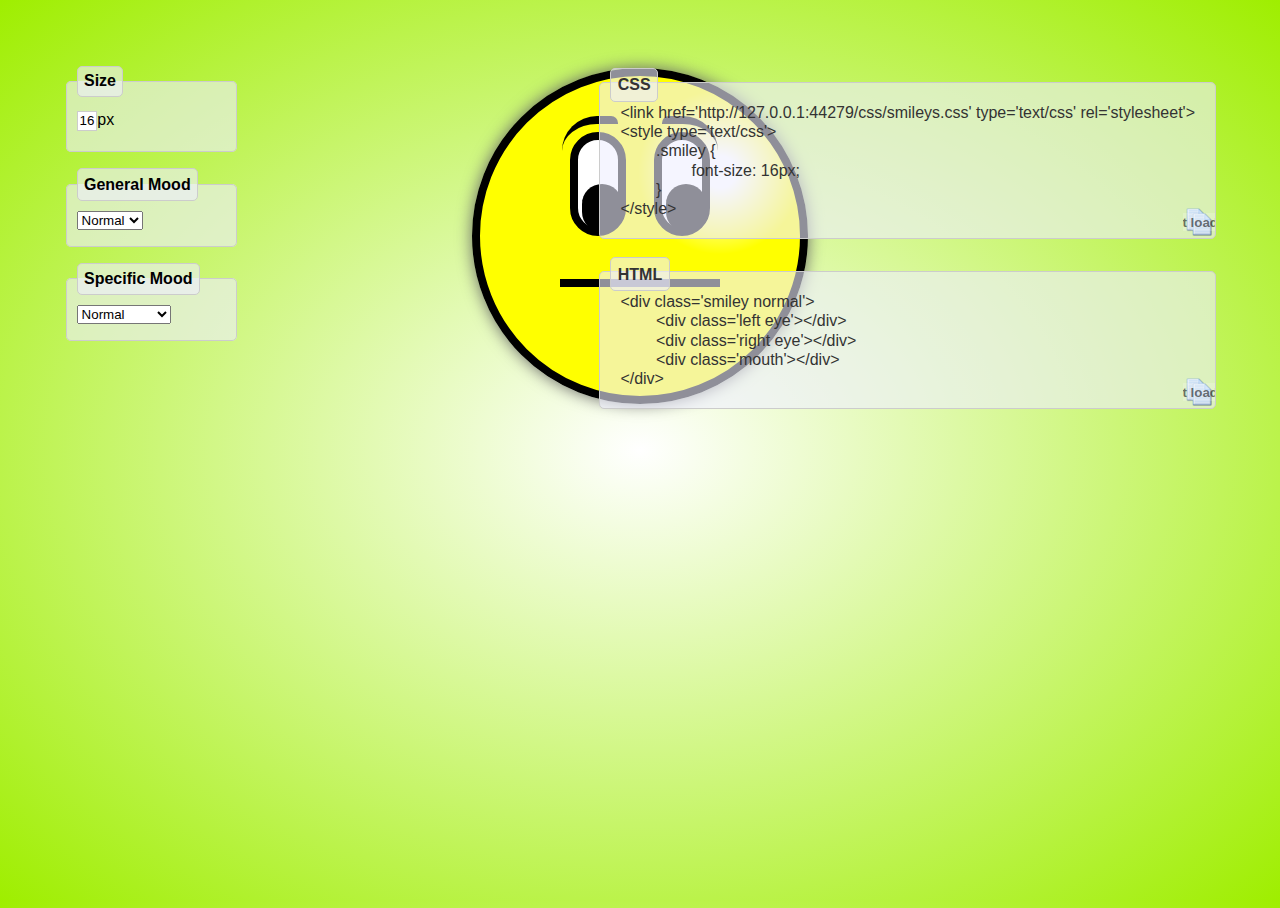
==== commit 772fcf1c: "show link to smileys.css in css code add a click to copy css and html code" ====
--- a/index.html
+++ b/index.html
@@ -62,6 +62,7 @@
 	</div>
 
 	<script type="text/javascript" src="js/jquery-1.7.1.min.js"></script>
+	<script type="text/javascript" src="zclip/jquery.zclip.js"></script>
 	<script type="text/javascript" src="js/smileys.js"></script>
 </body>
 </html>--- a/css/csssmileyjunction.css
+++ b/css/csssmileyjunction.css
@@ -129,4 +129,14 @@
 
 code.html:before {
 	content: "HTML";
+}
+
+code .copy {
+    position: absolute;
+    bottom: 0;
+    right: 0;
+    background: url(../images/copy.png) no-repeat center center;
+    width: 32px;
+    height: 32px;
+    cursor: pointer;
 }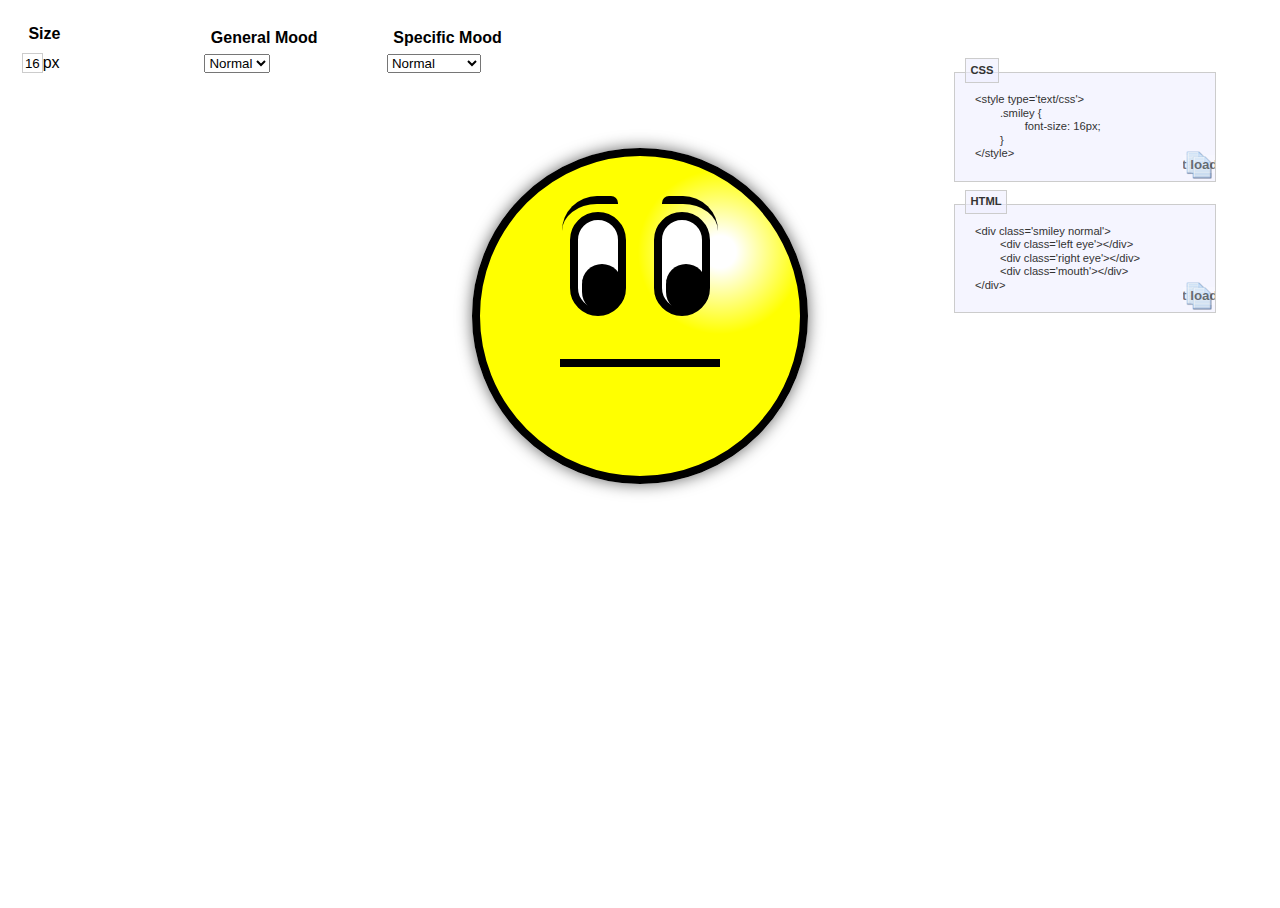
==== commit 84567876: "add ga tracking" ====
--- a/index.html
+++ b/index.html
@@ -7,10 +7,10 @@
 	<meta charset="UTF-8" />
 	<meta name="description" content="smileys" />
 	<meta name="keywords" content="wawjr3d,@wawjr3d,#csssmileyjunction,csssmileyjunction" />
-	<meta name="author" content="wawjr3d" /> 
-	<link rel="canonical" href="http://www.csssmileyjunction.com/"> 
+	<meta name="author" content="wawjr3d" />
+	<link rel="canonical" href="http://www.csssmileyjunction.com/">
 	<link rel="icon" type="image/png" href="/favicon.png">
-	
+
 	<meta name="description" content="All the smileys" />
 	<meta name="keywords" content="wawjr3d, smiley, frowny, frowny face, css3" />
 
@@ -23,10 +23,10 @@
 			<legend>Size</legend>
 			<input type="text" name="size" value="16">px
 		</fieldset>
-		
+
 		<fieldset>
 			<legend>General Mood</legend>
-			
+
 			<select name="mood">
 				<option value="normal" selected="selected">Normal</option>
 				<option value="elated">Elated</option>
@@ -34,10 +34,10 @@
 				<option value="frowny">Frowny</option>
 			</select>
 		</fieldset>
-		
+
 		<fieldset>
 			<legend>Specific Mood</legend>
-			
+
 			<select name="specific">
 				<option value="normal" selected="selected">Normal</option>
 				<option value="inquisitive">Inquisitive</option>
@@ -49,13 +49,13 @@
 
 		</fieldset>
 	</form>
-	
+
 	<div class="smiley">
 		<div class="left eye"></div>
 		<div class="right eye"></div>
 		<div class="mouth"></div>
 	</div>
-	
+
 	<div class="output">
 		<code class="css"></code>
 		<code class="html"></code>
@@ -64,5 +64,7 @@
 	<script type="text/javascript" src="js/jquery-1.7.1.min.js"></script>
 	<script type="text/javascript" src="zclip/jquery.zclip.js"></script>
 	<script type="text/javascript" src="js/smileys.js"></script>
+
+  <!--#include virtual="/includes/scripts.html" -->
 </body>
-</html>+</html>
--- a/css/smileys.css
+++ b/css/smileys.css
@@ -1,241 +1,247 @@
+.smiley .eye,
+.smiley .eye:before,
+.smiley .eye:after {
+    transition: all .5s ease;
+}
+
 .smiley {
-	display: inline-block;
-	overflow: hidden;
-	background: yellow;
-	background: -webkit-radial-gradient(75% 30%, circle, #fff 1em, yellow 25%);
-	background: -moz-radial-gradient(75% 30%, circle, #fff 1em, yellow 25%);
-	font-size: 5px;
-	word-spacing: 0;
-	line-height: 1em;
-	text-align: center; 
-	width: 20em;
-	height: 20em;
-	border: solid .5em #000;
-	margin: auto;
-	border-radius: 12.5em;
-	-moz-box-shadow: 0 0 1em #666;
-	-webkit-box-shadow: 0 0 1em #666;
-	box-shadow: 0 0 1em #666;
+    display: inline-block;
+    overflow: hidden;
+    background: yellow;
+    background: -webkit-radial-gradient(75% 30%, circle, #fff 1em, yellow 25%);
+    background: -moz-radial-gradient(75% 30%, circle, #fff 1em, yellow 25%);
+    font-size: 5px;
+    word-spacing: 0;
+    line-height: 1em;
+    text-align: center; 
+    width: 20em;
+    height: 20em;
+    border: solid .5em #000;
+    margin: auto;
+    border-radius: 12.5em;
+    -moz-box-shadow: 0 0 1em #666;
+    -webkit-box-shadow: 0 0 1em #666;
+    box-shadow: 0 0 1em #666;
 }
 
 .smiley * {
-	display: inline-block;
+    display: inline-block;
 }
 
 .smiley .eye {
-	position: relative;
-	background: #FFF;
-	color: #000;
-	font: bold 1em/5.5em arial;
-	width: 2.5em;
-	height: 5.5em;
-	margin-top: 3.5em;
-	border: solid .5em #000;
-	border-radius: 10em;
+    position: relative;
+    background: #FFF;
+    color: #000;
+    font: bold 1em/5.5em arial;
+    width: 2.5em;
+    height: 5.5em;
+    margin-top: 3.5em;
+    border: solid .5em #000;
+    border-radius: 10em;
 }
 
 .smiley .eye:before {
-	content: "eyebrow";
-	position: absolute;
-	top: -1.5em;
-	overflow: hidden;
-	background: transparent;
-	color: #FFF;
-	text-indent: -999em;
-	width: 3.5em;
-	height: 5.5em;
-	border-top: solid .5em #000;
-	border-radius: 10em;
+    content: "eyebrow";
+    position: absolute;
+    top: -1.5em;
+    overflow: hidden;
+    background: transparent;
+    color: #FFF;
+    text-indent: -999em;
+    width: 3.5em;
+    height: 5.5em;
+    border-top: solid .5em #000;
+    border-radius: 10em;
 }
 
 .smiley .eye:after {
-	content: "cornea";
-	position: absolute;
-	bottom: -.25em;
-	left: .25em;
-	overflow: hidden;
-	background: #000;
-	color: #000;
-	text-indent: -999em;
-	width: 2.5em;
-	height: 2.5em;
-	border-top: solid .5em #000;
-	border-radius: 10em;
+    content: "cornea";
+    position: absolute;
+    bottom: -.25em;
+    left: .25em;
+    overflow: hidden;
+    background: #000;
+    color: #000;
+    text-indent: -999em;
+    width: 2.5em;
+    height: 2.5em;
+    border-top: solid .5em #000;
+    border-radius: 10em;
 }
 
 .smiley .left.eye {
-	margin-right: .75em;
-	margin-left: 5.5em;
+    margin-right: .75em;
+    margin-left: 5.5em;
 }
 
 .smiley .left.eye:before {
-	left: -1em;
-	border-radius: 12.5em 2.5em 10em 10em;
+    left: -1em;
+    border-radius: 12.5em 2.5em 10em 10em;
 }
 
 .smiley .right.eye {
-	margin-left: .75em;
-	margin-right: 5.5em;
+    margin-left: .75em;
+    margin-right: 5.5em;
 }
 
 .smiley .right.eye:before {
-	right: -1em;
-	border-radius: 2.5em 12.5em 10em 10em;
+    right: -1em;
+    border-radius: 2.5em 12.5em 10em 10em;
 }
 
 .smiley .mouth {
-	line-height: .5em;
-	width: 10em;
-	height: 10em;
-	margin-top: 2.5em;
-	border-top: solid .5em #000;
+    line-height: .5em;
+    width: 10em;
+    height: 10em;
+    margin-top: 2.5em;
+    border-top: solid .5em #000;
 }
 
 .elated .mouth { 
-	position: relative;
-	overflow: hidden;
-	width: 12.5em;
-	height: 12.5em;
-	margin-top: 1em;
-	border-top: solid .25em #000;
+    position: relative;
+    overflow: hidden;
+    width: 12.5em;
+    height: 12.5em;
+    margin-top: 1em;
+    border-top: solid .25em #000;
 }
 
 .elated .mouth:after {
-	content: " "; 
-	position: absolute;
-	top: -50%;
-	left: 0;
-	overflow: hidden;
-	background: #ffffff; /* Old browsers */
-	/* IE9 SVG, needs conditional override of 'filter' to 'none' */
-	background: url([data-uri]);
-	background: -moz-linear-gradient(left,  #ffffff 0%, #ffffff 4%, #000000 5%, #ffffff 6%, #ffffff 14%, #000000 15%, #ffffff 16%, #ffffff 24%, #000000 25%, #ffffff 26%, #ffffff 34%, #000000 35%, #ffffff 36%, #ffffff 44%, #000000 45%, #ffffff 46%, #ffffff 54%, #000000 55%, #ffffff 56%, #ffffff 64%, #000000 65%, #ffffff 66%, #ffffff 74%, #000000 75%, #ffffff 76%, #ffffff 84%, #000000 85%, #ffffff 86%, #ffffff 94%, #000000 95%, #ffffff 96%, #ffffff 100%); /* FF3.6+ */
-	background: -webkit-gradient(linear, left top, right top, color-stop(0%,#ffffff), color-stop(4%,#ffffff), color-stop(5%,#000000), color-stop(6%,#ffffff), color-stop(14%,#ffffff), color-stop(15%,#000000), color-stop(16%,#ffffff), color-stop(24%,#ffffff), color-stop(25%,#000000), color-stop(26%,#ffffff), color-stop(34%,#ffffff), color-stop(35%,#000000), color-stop(36%,#ffffff), color-stop(44%,#ffffff), color-stop(45%,#000000), color-stop(46%,#ffffff), color-stop(54%,#ffffff), color-stop(55%,#000000), color-stop(56%,#ffffff), color-stop(64%,#ffffff), color-stop(65%,#000000), color-stop(66%,#ffffff), color-stop(74%,#ffffff), color-stop(75%,#000000), color-stop(76%,#ffffff), color-stop(84%,#ffffff), color-stop(85%,#000000), color-stop(86%,#ffffff), color-stop(94%,#ffffff), color-stop(95%,#000000), color-stop(96%,#ffffff), color-stop(100%,#ffffff)); /* Chrome,Safari4+ */
-	background: -webkit-linear-gradient(left,  #ffffff 0%,#ffffff 4%,#000000 5%,#ffffff 6%,#ffffff 14%,#000000 15%,#ffffff 16%,#ffffff 24%,#000000 25%,#ffffff 26%,#ffffff 34%,#000000 35%,#ffffff 36%,#ffffff 44%,#000000 45%,#ffffff 46%,#ffffff 54%,#000000 55%,#ffffff 56%,#ffffff 64%,#000000 65%,#ffffff 66%,#ffffff 74%,#000000 75%,#ffffff 76%,#ffffff 84%,#000000 85%,#ffffff 86%,#ffffff 94%,#000000 95%,#ffffff 96%,#ffffff 100%); /* Chrome10+,Safari5.1+ */
-	background: -o-linear-gradient(left,  #ffffff 0%,#ffffff 4%,#000000 5%,#ffffff 6%,#ffffff 14%,#000000 15%,#ffffff 16%,#ffffff 24%,#000000 25%,#ffffff 26%,#ffffff 34%,#000000 35%,#ffffff 36%,#ffffff 44%,#000000 45%,#ffffff 46%,#ffffff 54%,#000000 55%,#ffffff 56%,#ffffff 64%,#000000 65%,#ffffff 66%,#ffffff 74%,#000000 75%,#ffffff 76%,#ffffff 84%,#000000 85%,#ffffff 86%,#ffffff 94%,#000000 95%,#ffffff 96%,#ffffff 100%); /* Opera 11.10+ */
-	background: -ms-linear-gradient(left,  #ffffff 0%,#ffffff 4%,#000000 5%,#ffffff 6%,#ffffff 14%,#000000 15%,#ffffff 16%,#ffffff 24%,#000000 25%,#ffffff 26%,#ffffff 34%,#000000 35%,#ffffff 36%,#ffffff 44%,#000000 45%,#ffffff 46%,#ffffff 54%,#000000 55%,#ffffff 56%,#ffffff 64%,#000000 65%,#ffffff 66%,#ffffff 74%,#000000 75%,#ffffff 76%,#ffffff 84%,#000000 85%,#ffffff 86%,#ffffff 94%,#000000 95%,#ffffff 96%,#ffffff 100%); /* IE10+ */
-	background: linear-gradient(left,  #ffffff 0%,#ffffff 4%,#000000 5%,#ffffff 6%,#ffffff 14%,#000000 15%,#ffffff 16%,#ffffff 24%,#000000 25%,#ffffff 26%,#ffffff 34%,#000000 35%,#ffffff 36%,#ffffff 44%,#000000 45%,#ffffff 46%,#ffffff 54%,#000000 55%,#ffffff 56%,#ffffff 64%,#000000 65%,#ffffff 66%,#ffffff 74%,#000000 75%,#ffffff 76%,#ffffff 84%,#000000 85%,#ffffff 86%,#ffffff 94%,#000000 95%,#ffffff 96%,#ffffff 100%); /* W3C */
-	word-spacing: 1em;
-	text-align: center;
-	width: 100%;
-	height: 80%;
-	padding-top: 20%;
-	border-bottom: solid .25em #000;
-	border-radius: 10em;
+    content: " "; 
+    position: absolute;
+    top: -50%;
+    left: 0;
+    overflow: hidden;
+    background: #ffffff; /* Old browsers */
+    /* IE9 SVG, needs conditional override of 'filter' to 'none' */
+    background: url([data-uri]);
+    background: -moz-linear-gradient(left,  #ffffff 0%, #ffffff 4%, #000000 5%, #ffffff 6%, #ffffff 14%, #000000 15%, #ffffff 16%, #ffffff 24%, #000000 25%, #ffffff 26%, #ffffff 34%, #000000 35%, #ffffff 36%, #ffffff 44%, #000000 45%, #ffffff 46%, #ffffff 54%, #000000 55%, #ffffff 56%, #ffffff 64%, #000000 65%, #ffffff 66%, #ffffff 74%, #000000 75%, #ffffff 76%, #ffffff 84%, #000000 85%, #ffffff 86%, #ffffff 94%, #000000 95%, #ffffff 96%, #ffffff 100%); /* FF3.6+ */
+    background: -webkit-gradient(linear, left top, right top, color-stop(0%,#ffffff), color-stop(4%,#ffffff), color-stop(5%,#000000), color-stop(6%,#ffffff), color-stop(14%,#ffffff), color-stop(15%,#000000), color-stop(16%,#ffffff), color-stop(24%,#ffffff), color-stop(25%,#000000), color-stop(26%,#ffffff), color-stop(34%,#ffffff), color-stop(35%,#000000), color-stop(36%,#ffffff), color-stop(44%,#ffffff), color-stop(45%,#000000), color-stop(46%,#ffffff), color-stop(54%,#ffffff), color-stop(55%,#000000), color-stop(56%,#ffffff), color-stop(64%,#ffffff), color-stop(65%,#000000), color-stop(66%,#ffffff), color-stop(74%,#ffffff), color-stop(75%,#000000), color-stop(76%,#ffffff), color-stop(84%,#ffffff), color-stop(85%,#000000), color-stop(86%,#ffffff), color-stop(94%,#ffffff), color-stop(95%,#000000), color-stop(96%,#ffffff), color-stop(100%,#ffffff)); /* Chrome,Safari4+ */
+    background: -webkit-linear-gradient(left,  #ffffff 0%,#ffffff 4%,#000000 5%,#ffffff 6%,#ffffff 14%,#000000 15%,#ffffff 16%,#ffffff 24%,#000000 25%,#ffffff 26%,#ffffff 34%,#000000 35%,#ffffff 36%,#ffffff 44%,#000000 45%,#ffffff 46%,#ffffff 54%,#000000 55%,#ffffff 56%,#ffffff 64%,#000000 65%,#ffffff 66%,#ffffff 74%,#000000 75%,#ffffff 76%,#ffffff 84%,#000000 85%,#ffffff 86%,#ffffff 94%,#000000 95%,#ffffff 96%,#ffffff 100%); /* Chrome10+,Safari5.1+ */
+    background: -o-linear-gradient(left,  #ffffff 0%,#ffffff 4%,#000000 5%,#ffffff 6%,#ffffff 14%,#000000 15%,#ffffff 16%,#ffffff 24%,#000000 25%,#ffffff 26%,#ffffff 34%,#000000 35%,#ffffff 36%,#ffffff 44%,#000000 45%,#ffffff 46%,#ffffff 54%,#000000 55%,#ffffff 56%,#ffffff 64%,#000000 65%,#ffffff 66%,#ffffff 74%,#000000 75%,#ffffff 76%,#ffffff 84%,#000000 85%,#ffffff 86%,#ffffff 94%,#000000 95%,#ffffff 96%,#ffffff 100%); /* Opera 11.10+ */
+    background: -ms-linear-gradient(left,  #ffffff 0%,#ffffff 4%,#000000 5%,#ffffff 6%,#ffffff 14%,#000000 15%,#ffffff 16%,#ffffff 24%,#000000 25%,#ffffff 26%,#ffffff 34%,#000000 35%,#ffffff 36%,#ffffff 44%,#000000 45%,#ffffff 46%,#ffffff 54%,#000000 55%,#ffffff 56%,#ffffff 64%,#000000 65%,#ffffff 66%,#ffffff 74%,#000000 75%,#ffffff 76%,#ffffff 84%,#000000 85%,#ffffff 86%,#ffffff 94%,#000000 95%,#ffffff 96%,#ffffff 100%); /* IE10+ */
+    background: linear-gradient(left,  #ffffff 0%,#ffffff 4%,#000000 5%,#ffffff 6%,#ffffff 14%,#000000 15%,#ffffff 16%,#ffffff 24%,#000000 25%,#ffffff 26%,#ffffff 34%,#000000 35%,#ffffff 36%,#ffffff 44%,#000000 45%,#ffffff 46%,#ffffff 54%,#000000 55%,#ffffff 56%,#ffffff 64%,#000000 65%,#ffffff 66%,#ffffff 74%,#000000 75%,#ffffff 76%,#ffffff 84%,#000000 85%,#ffffff 86%,#ffffff 94%,#000000 95%,#ffffff 96%,#ffffff 100%); /* W3C */
+    word-spacing: 1em;
+    text-align: center;
+    width: 100%;
+    height: 80%;
+    padding-top: 20%;
+    border-bottom: solid .25em #000;
+    border-radius: 10em;
 }
 
 .happy .mouth:before {
-	content: "left dimple";
-	position: absolute;
-	bottom: 25%;
-	left: -.75em;
-	text-indent: -9999em;
-	width: 2em;
-	height: 1.5em;
-	border-top: solid .25em #000;
-	-ms-transform: rotate(-20deg);
-	-moz-transform: rotate(-20deg);
-	-webkit-transform: rotate(-20deg);
-	transform: rotate(-20deg);
+    content: "left dimple";
+    position: absolute;
+    bottom: 25%;
+    left: -.75em;
+    text-indent: -9999em;
+    width: 2em;
+    height: 1.5em;
+    border-top: solid .25em #000;
+    -ms-transform: rotate(-20deg);
+    -moz-transform: rotate(-20deg);
+    -webkit-transform: rotate(-20deg);
+    transform: rotate(-20deg);
 }
 
 .happy .mouth {
-	position: relative;
-	width: 10em;
-	height: 10em;
-	margin-top: -4.5em;
-	border-top: 0 none;
-	border-bottom: solid .5em #000;
-	border-radius: 12.5em;
+    position: relative;
+    width: 10em;
+    height: 10em;
+    margin-top: -4.5em;
+    border-top: 0 none;
+    border-bottom: solid .5em #000;
+    border-radius: 12.5em;
 }
 
 .happy .mouth:after {
-	content: "right dimple";
-	position: absolute;
-	bottom: 25%;
-	right: -.75em; 
-	text-indent: -9999em;
-	width: 2em;
-	height: 1.5em;
-	border-top: solid .25em #000;
-	-ms-transform: rotate(20deg);
-	-moz-transform: rotate(20deg);
-	-webkit-transform: rotate(20deg);
-	transform: rotate(20deg);
+    content: "right dimple";
+    position: absolute;
+    bottom: 25%;
+    right: -.75em; 
+    text-indent: -9999em;
+    width: 2em;
+    height: 1.5em;
+    border-top: solid .25em #000;
+    -ms-transform: rotate(20deg);
+    -moz-transform: rotate(20deg);
+    -webkit-transform: rotate(20deg);
+    transform: rotate(20deg);
 }
 
 .frowny .mouth {
-	width: 10em;
-	height: 10em;
-	margin-top: 2.5em;
-	border-top: solid .5em #000;
-	border-radius: 2.5em 4em 4em;
+    width: 10em;
+    height: 10em;
+    margin-top: 2.5em;
+    border-top: solid .5em #000;
+    border-radius: 2.5em 4em 4em;
 }
 
 .inquisitive .left.eye:before {
-	top: -3em;	
+    top: -3em;  
 }
 
 .lying .eye:after {
-	top: -.25em;
+    top: -.25em;
 }
 
 .honest .eye:after {
-	left: -.25em;
-	right: auto;
+    left: -.25em;
+    right: auto;
 }
 
 .angry .left.eye:before {
-	-ms-transform: rotate(15deg);
-	-moz-transform: rotate(15deg);
-	-webkit-transform: rotate(15deg);
-	transform: rotate(15deg);
-	border-radius: 0;
+    -ms-transform: rotate(15deg);
+    -moz-transform: rotate(15deg);
+    -webkit-transform: rotate(15deg);
+    transform: rotate(15deg);
+    border-radius: 0;
 }
 
 .angry .right.eye:before {
-	-ms-transform: rotate(-15deg);
-	-moz-transform: rotate(-15deg);
-	-webkit-transform: rotate(-15deg);
-	transform: rotate(-15deg);
-	border-radius: 0;
+    -ms-transform: rotate(-15deg);
+    -moz-transform: rotate(-15deg);
+    -webkit-transform: rotate(-15deg);
+    transform: rotate(-15deg);
+    border-radius: 0;
 }
 
 .constipated .eye {
-	width: 4em;
-	height: 0;
-	margin-top: 8em;
-	border-width: .5em 0 0;
-	border-radius: 0;
+    width: 4em;
+    height: 0;
+    margin-top: 8em;
+    border-width: .5em 0 0;
+    border-radius: 0;
 }
 
 .constipated .eye:before {
-	top: -1.5em;
-	height: 0;
+    top: -1.5em;
+    height: 0;
 }
 
 .constipated .left.eye {
-	margin-left: 4em;
+    margin-left: 4em;
 }
 
 .constipated .left.eye:before {
-	left: 0;
-	border-radius: 0;
-	-ms-transform: rotate(30deg);
-	-moz-transform: rotate(30deg);
-	-webkit-transform: rotate(30deg);
-	transform: rotate(30deg);
+    left: 0;
+    border-radius: 0;
+    -ms-transform: rotate(30deg);
+    -moz-transform: rotate(30deg);
+    -webkit-transform: rotate(30deg);
+    transform: rotate(30deg);
 }
 
 .constipated .right.eye:before {
-	right: 0;
-	border-radius: 0;
-	-ms-transform: rotate(-30deg);
-	-moz-transform: rotate(-30deg);
-	-webkit-transform: rotate(-30deg);
-	transform: rotate(-30deg);
+    right: 0;
+    border-radius: 0;
+    -ms-transform: rotate(-30deg);
+    -moz-transform: rotate(-30deg);
+    -webkit-transform: rotate(-30deg);
+    transform: rotate(-30deg);
 }
 
 .constipated .eye:after {
-	display: none;
+    display: none;
 }--- a/css/csssmileyjunction.css
+++ b/css/csssmileyjunction.css
@@ -1,134 +1,117 @@
 body,
 html {
-	height: 100%;	
+    height: 100%;   
 }
 
 body {
-	background: #ffffff; /* Old browsers */
-	/* IE9 SVG, needs conditional override of 'filter' to 'none' */
-	background: url([data-uri]);
-	background: -moz-radial-gradient(center, ellipse cover,  #ffffff 0%, #9fee00 100%); /* FF3.6+ */
-	background: -webkit-gradient(radial, center center, 0, center center, 500, color-stop(0%,#ffffff), color-stop(100%,#9fee00)); /* Chrome,Safari4+ */
-	background: -webkit-radial-gradient(center, ellipse cover,  #ffffff 0%,#9fee00 100%); /* Chrome10+,Safari5.1+ */
-	background: -o-radial-gradient(center, ellipse cover,  #ffffff 0%,#9fee00 100%); /* Opera 12+ */
-	background: -ms-radial-gradient(center, ellipse cover,  #ffffff 0%,#9fee00 100%); /* IE10+ */
-	background: radial-gradient(center, ellipse cover,  #ffffff 0%,#9fee00 100%); /* W3C */
-	filter: progid:DXImageTransform.Microsoft.gradient( startColorstr='#ffffff', endColorstr='#9fee00',GradientType=1 ); /* IE6-8 fallback on horizontal gradient */
-	font: normal 1em sans-serif;
-	text-align: center;
+    background: #ffffff; /* Old browsers */
+    font: normal 1em sans-serif;
+    text-align: center;
 }
 
 form {
-	position: absolute;
-	top: 50px;
-	left: 5%;
-	text-align: left;
-	z-index: 1;
+    text-align: left;
+    z-index: 1;
 }
 
-label {	
-	display: block;
-	line-height: 1.3em;
-	padding-left: .3em;
-	cursor: pointer;
+label { 
+    display: block;
+    line-height: 1.3em;
+    padding-left: .3em;
+    cursor: pointer;
 }
 
 input[type=radio] {
-	margin: 0 0 0 .4em;
-	padding: 0;
-	cursor: pointer;
+    margin: 0 0 0 .4em;
+    padding: 0;
+    cursor: pointer;
 }
 
-fieldset,
-legend,
 code,
 code:before {
-	background: #EEF;
-	background: rgba(238, 238, 255, .6);
-	border: solid 1px #CCC;
-	border-radius: 5px;
-	-moz-transition: all .2s ease;
-	-webkit-transition: all .2s ease;	
-	transition: all .2s ease;
+    background: #EEF;
+    background: rgba(238, 238, 255, .6);
+    border: solid 1px #CCC;
+    -moz-transition: all .2s ease;
+    -webkit-transition: all .2s ease;   
+    transition: all .2s ease;
 }
 
-fieldset:hover,
-fieldset:hover legend,
 code:hover,
 code:hover:before {
-	background: rgba(238, 238, 255, .9);
+    background: rgba(238, 238, 255, .9);
 }
 
 fieldset {
-	clear: left;
-	float: left;
-	width: 150px;
-	padding: .6em .6em 1em;
-	margin-top: 1em;
+    display: inline-block;
+    width: 150px;
+    margin-top: 1em;
+    border: 0 none;
 }
 
 fieldset.size {
-	line-height: 1.8em;	
+    line-height: 1.8em; 
 }
 
 fieldset.size legend {
-	line-height: 1em;	
+    line-height: 1em;   
 }
 
 input[name=size] {
-	display: inline-block;
-	text-align: center;
-	width: 1.2em;
-	padding: .1em;
-	border: solid 1px #CCC;
+    display: inline-block;
+    text-align: center;
+    width: 1.2em;
+    padding: .1em;
+    border: solid 1px #CCC;
 }
 
 legend {
-	font-weight: bold;
-	padding: .4em;	
+    font-weight: bold;
+    font-size: 1em;
+    padding: .1em .4em;  
 }
 
 .smiley {
-	display: block;	
-	position: relative;
-	top: 60px;
-	margin: 0 auto;
-	z-index: 0;
+    display: block; 
+    position: relative;
+    top: 60px;
+    margin: 0 auto;
+    z-index: 0;
 }
 
 .output {
-	position: absolute;
-	top: 50px;
-	right: 5%;
-	text-align: left;
-	z-index: 1;
+    position: absolute;
+    top: 50px;
+    right: 5%;
+    text-align: left;
+    z-index: 1;
 }
 
 code {
-	display: block;
-	position: relative;
-	color: #333;
-	font: normal 1em/1.2em sans-serif;
-	white-space: pre;
-	min-width: 220px;
-	margin-top: 2em;
-	padding: 20px;
+    display: block;
+    position: relative;
+    color: #333;
+    font: normal .7em/1.2em sans-serif;
+    white-space: pre;
+    min-width: 220px;
+    margin-top: 2em;
+    padding: 20px;
 }
 
 code:before {
-	position: absolute;	
-	top: -15px;
-	left: 10px;
-	font-weight: bold;
-	padding: .4em;	
+    position: absolute; 
+    top: -15px;
+    left: 10px;
+    font-weight: bold;
+    padding: .4em;  
 }
 
 code.css:before {
-	content: "CSS";
+    content: "CSS";
 }
 
 code.html:before {
-	content: "HTML";
+    content: "HTML";
 }
 
 code .copy {
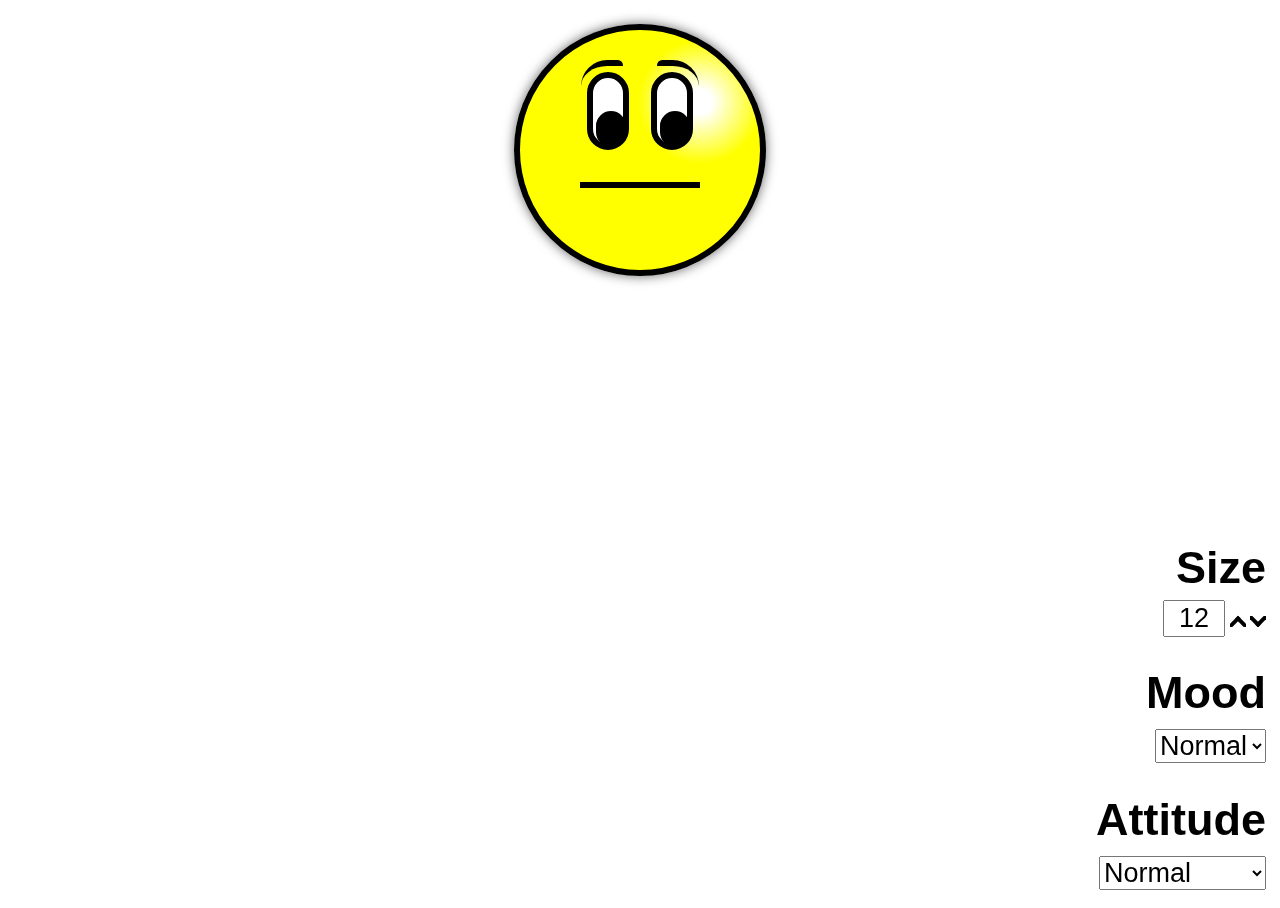
==== commit 89d95108: "more fun on mobile" ====
--- a/index.html
+++ b/index.html
@@ -8,7 +8,9 @@
 	<meta name="description" content="smileys" />
 	<meta name="keywords" content="wawjr3d,@wawjr3d,#csssmileyjunction,csssmileyjunction" />
 	<meta name="author" content="wawjr3d" />
-	<link rel="canonical" href="http://www.csssmileyjunction.com/">
+	<meta name="viewport" content="width=device-width, initial-scale=1, maximum-scale=1, user-scalable=no">
+
+	<link rel="canonical" href="http://www.wawjr3d.com/csssmileyjunction">
 	<link rel="icon" type="image/png" href="/favicon.png">
 
 	<meta name="description" content="All the smileys" />
@@ -18,14 +20,22 @@
 	<link href="css/csssmileyjunction.css" type="text/css" rel="stylesheet">
 </head>
 <body>
+	<template id="smiley">
+		<div class="left eye"></div>
+		<div class="right eye"></div>
+		<div class="mouth"></div>
+	</template>
+
 	<form class="pick-a-smiley">
 		<fieldset class="size">
 			<legend>Size</legend>
-			<input type="text" name="size" value="16">px
+			<input type="text" name="size" value="12">
+			<div class="up"></div>
+			<div class="down"></div>
 		</fieldset>
 
 		<fieldset>
-			<legend>General Mood</legend>
+			<legend>Mood</legend>
 
 			<select name="mood">
 				<option value="normal" selected="selected">Normal</option>
@@ -36,7 +46,7 @@
 		</fieldset>
 
 		<fieldset>
-			<legend>Specific Mood</legend>
+			<legend>Attitude</legend>
 
 			<select name="specific">
 				<option value="normal" selected="selected">Normal</option>
@@ -50,21 +60,22 @@
 		</fieldset>
 	</form>
 
-	<div class="smiley">
-		<div class="left eye"></div>
-		<div class="right eye"></div>
-		<div class="mouth"></div>
-	</div>
-
-	<div class="output">
-		<code class="css"></code>
-		<code class="html"></code>
-	</div>
+	<div class="smiley"></div>
 
 	<script type="text/javascript" src="js/jquery-1.7.1.min.js"></script>
-	<script type="text/javascript" src="zclip/jquery.zclip.js"></script>
+	<script type="text/javascript" src="js/csssmileyjunction.js"></script>
 	<script type="text/javascript" src="js/smileys.js"></script>
 
-  <!--#include virtual="/includes/scripts.html" -->
+	<!-- Google Analytics -->
+	<script>
+	  (function(i,s,o,g,r,a,m){i['GoogleAnalyticsObject']=r;i[r]=i[r]||function(){
+	  (i[r].q=i[r].q||[]).push(arguments)},i[r].l=1*new Date();a=s.createElement(o),
+	  m=s.getElementsByTagName(o)[0];a.async=1;a.src=g;m.parentNode.insertBefore(a,m)
+	  })(window,document,'script','//www.google-analytics.com/analytics.js','ga');
+
+	  ga('create', 'UA-52303215-2', 'auto');
+	  ga('send', 'pageview');
+
+	</script>
 </body>
 </html>
--- a/css/smileys.css
+++ b/css/smileys.css
@@ -13,7 +13,7 @@
     font-size: 5px;
     word-spacing: 0;
     line-height: 1em;
-    text-align: center; 
+    text-align: center;
     width: 20em;
     height: 20em;
     border: solid .5em #000;
@@ -24,7 +24,8 @@
     box-shadow: 0 0 1em #666;
 }
 
-.smiley * {
+.smiley .eye,
+.smiley .mouth {
     display: inline-block;
 }
 
@@ -97,7 +98,7 @@
     border-top: solid .5em #000;
 }
 
-.elated .mouth { 
+.elated.smiley .mouth {
     position: relative;
     overflow: hidden;
     width: 12.5em;
@@ -106,8 +107,8 @@
     border-top: solid .25em #000;
 }
 
-.elated .mouth:after {
-    content: " "; 
+.elated.smiley .mouth:after {
+    content: " ";
     position: absolute;
     top: -50%;
     left: 0;
@@ -130,7 +131,7 @@
     border-radius: 10em;
 }
 
-.happy .mouth:before {
+.happy.smiley .mouth:before {
     content: "left dimple";
     position: absolute;
     bottom: 25%;
@@ -145,7 +146,7 @@
     transform: rotate(-20deg);
 }
 
-.happy .mouth {
+.happy.smiley .mouth {
     position: relative;
     width: 10em;
     height: 10em;
@@ -155,11 +156,11 @@
     border-radius: 12.5em;
 }
 
-.happy .mouth:after {
+.happy.smiley .mouth:after {
     content: "right dimple";
     position: absolute;
     bottom: 25%;
-    right: -.75em; 
+    right: -.75em;
     text-indent: -9999em;
     width: 2em;
     height: 1.5em;
@@ -170,7 +171,7 @@
     transform: rotate(20deg);
 }
 
-.frowny .mouth {
+.frowny.smiley .mouth {
     width: 10em;
     height: 10em;
     margin-top: 2.5em;
@@ -178,20 +179,20 @@
     border-radius: 2.5em 4em 4em;
 }
 
-.inquisitive .left.eye:before {
-    top: -3em;  
-}
-
-.lying .eye:after {
+.inquisitive.smiley .left.eye:before {
+    top: -3em;
+}
+
+.lying.smiley .eye:after {
     top: -.25em;
 }
 
-.honest .eye:after {
+.honest.smiley .eye:after {
     left: -.25em;
     right: auto;
 }
 
-.angry .left.eye:before {
+.angry.smiley .left.eye:before {
     -ms-transform: rotate(15deg);
     -moz-transform: rotate(15deg);
     -webkit-transform: rotate(15deg);
@@ -199,7 +200,7 @@
     border-radius: 0;
 }
 
-.angry .right.eye:before {
+.angry.smiley .right.eye:before {
     -ms-transform: rotate(-15deg);
     -moz-transform: rotate(-15deg);
     -webkit-transform: rotate(-15deg);
@@ -207,7 +208,7 @@
     border-radius: 0;
 }
 
-.constipated .eye {
+.constipated.smiley .eye {
     width: 4em;
     height: 0;
     margin-top: 8em;
@@ -215,16 +216,16 @@
     border-radius: 0;
 }
 
-.constipated .eye:before {
+.constipated.smiley .eye:before {
     top: -1.5em;
     height: 0;
 }
 
-.constipated .left.eye {
+.constipated.smiley .left.eye {
     margin-left: 4em;
 }
 
-.constipated .left.eye:before {
+.constipated.smiley .left.eye:before {
     left: 0;
     border-radius: 0;
     -ms-transform: rotate(30deg);
@@ -233,7 +234,7 @@
     transform: rotate(30deg);
 }
 
-.constipated .right.eye:before {
+.constipated.smiley .right.eye:before {
     right: 0;
     border-radius: 0;
     -ms-transform: rotate(-30deg);
@@ -242,6 +243,6 @@
     transform: rotate(-30deg);
 }
 
-.constipated .eye:after {
+.constipated.smiley .eye:after {
     display: none;
-}+}
--- a/css/csssmileyjunction.css
+++ b/css/csssmileyjunction.css
@@ -1,20 +1,16 @@
 body,
 html {
-    height: 100%;   
+    height: 100%;
 }
 
 body {
     background: #ffffff; /* Old browsers */
     font: normal 1em sans-serif;
     text-align: center;
+    overflow: hidden;
 }
 
-form {
-    text-align: left;
-    z-index: 1;
-}
-
-label { 
+label {
     display: block;
     line-height: 1.3em;
     padding-left: .3em;
@@ -27,99 +23,83 @@
     cursor: pointer;
 }
 
-code,
-code:before {
-    background: #EEF;
-    background: rgba(238, 238, 255, .6);
-    border: solid 1px #CCC;
-    -moz-transition: all .2s ease;
-    -webkit-transition: all .2s ease;   
-    transition: all .2s ease;
-}
-
-code:hover,
-code:hover:before {
-    background: rgba(238, 238, 255, .9);
+.pick-a-smiley {
+    position: fixed;
+    bottom: 0;
+    right: 0;
+    text-align: right;
+    z-index: 1;
 }
 
 fieldset {
-    display: inline-block;
-    width: 150px;
+    display: block;
     margin-top: 1em;
     border: 0 none;
 }
 
 fieldset.size {
-    line-height: 1.8em; 
+    line-height: 1.8em;
 }
 
 fieldset.size legend {
-    line-height: 1em;   
+    line-height: 1em;
 }
 
 input[name=size] {
     display: inline-block;
     text-align: center;
-    width: 1.2em;
-    padding: .1em;
-    border: solid 1px #CCC;
+    width: 2em;
+}
+
+select,
+input {
+    font-size: 3vh;
+}
+
+.up,
+.down {
+    display: inline-block;
+    position: relative;
+    overflow: hidden;
+    width: 1em;
+    height: 1em;
+    cursor: pointer;
+}
+
+.up:before,
+.down:before {
+    content: " ";
+    display: block;
+    position: absolute;
+    left: 0;
+    right: 0;
+    width: .5em;
+    height: .5em;
+    margin: auto;
+    border: solid .3em;
+    transform: rotate(45deg);
+}
+
+.up:before {
+    top: .5em;
+    border-color: #000 transparent transparent #000;
+}
+
+.down:before {
+    bottom: .2em;
+    border-color: transparent #000 #000 transparent;
 }
 
 legend {
     font-weight: bold;
-    font-size: 1em;
-    padding: .1em .4em;  
+    font-size: 5vh;
+    padding: .1em 0;
 }
 
 .smiley {
-    display: block; 
+    display: block;
     position: relative;
-    top: 60px;
+    top: 1rem;
     margin: 0 auto;
     z-index: 0;
 }
-
-.output {
-    position: absolute;
-    top: 50px;
-    right: 5%;
-    text-align: left;
-    z-index: 1;
-}
-
-code {
-    display: block;
-    position: relative;
-    color: #333;
-    font: normal .7em/1.2em sans-serif;
-    white-space: pre;
-    min-width: 220px;
-    margin-top: 2em;
-    padding: 20px;
-}
-
-code:before {
-    position: absolute; 
-    top: -15px;
-    left: 10px;
-    font-weight: bold;
-    padding: .4em;  
-}
-
-code.css:before {
-    content: "CSS";
-}
-
-code.html:before {
-    content: "HTML";
-}
-
-code .copy {
-    position: absolute;
-    bottom: 0;
-    right: 0;
-    background: url(../images/copy.png) no-repeat center center;
-    width: 32px;
-    height: 32px;
-    cursor: pointer;
-}